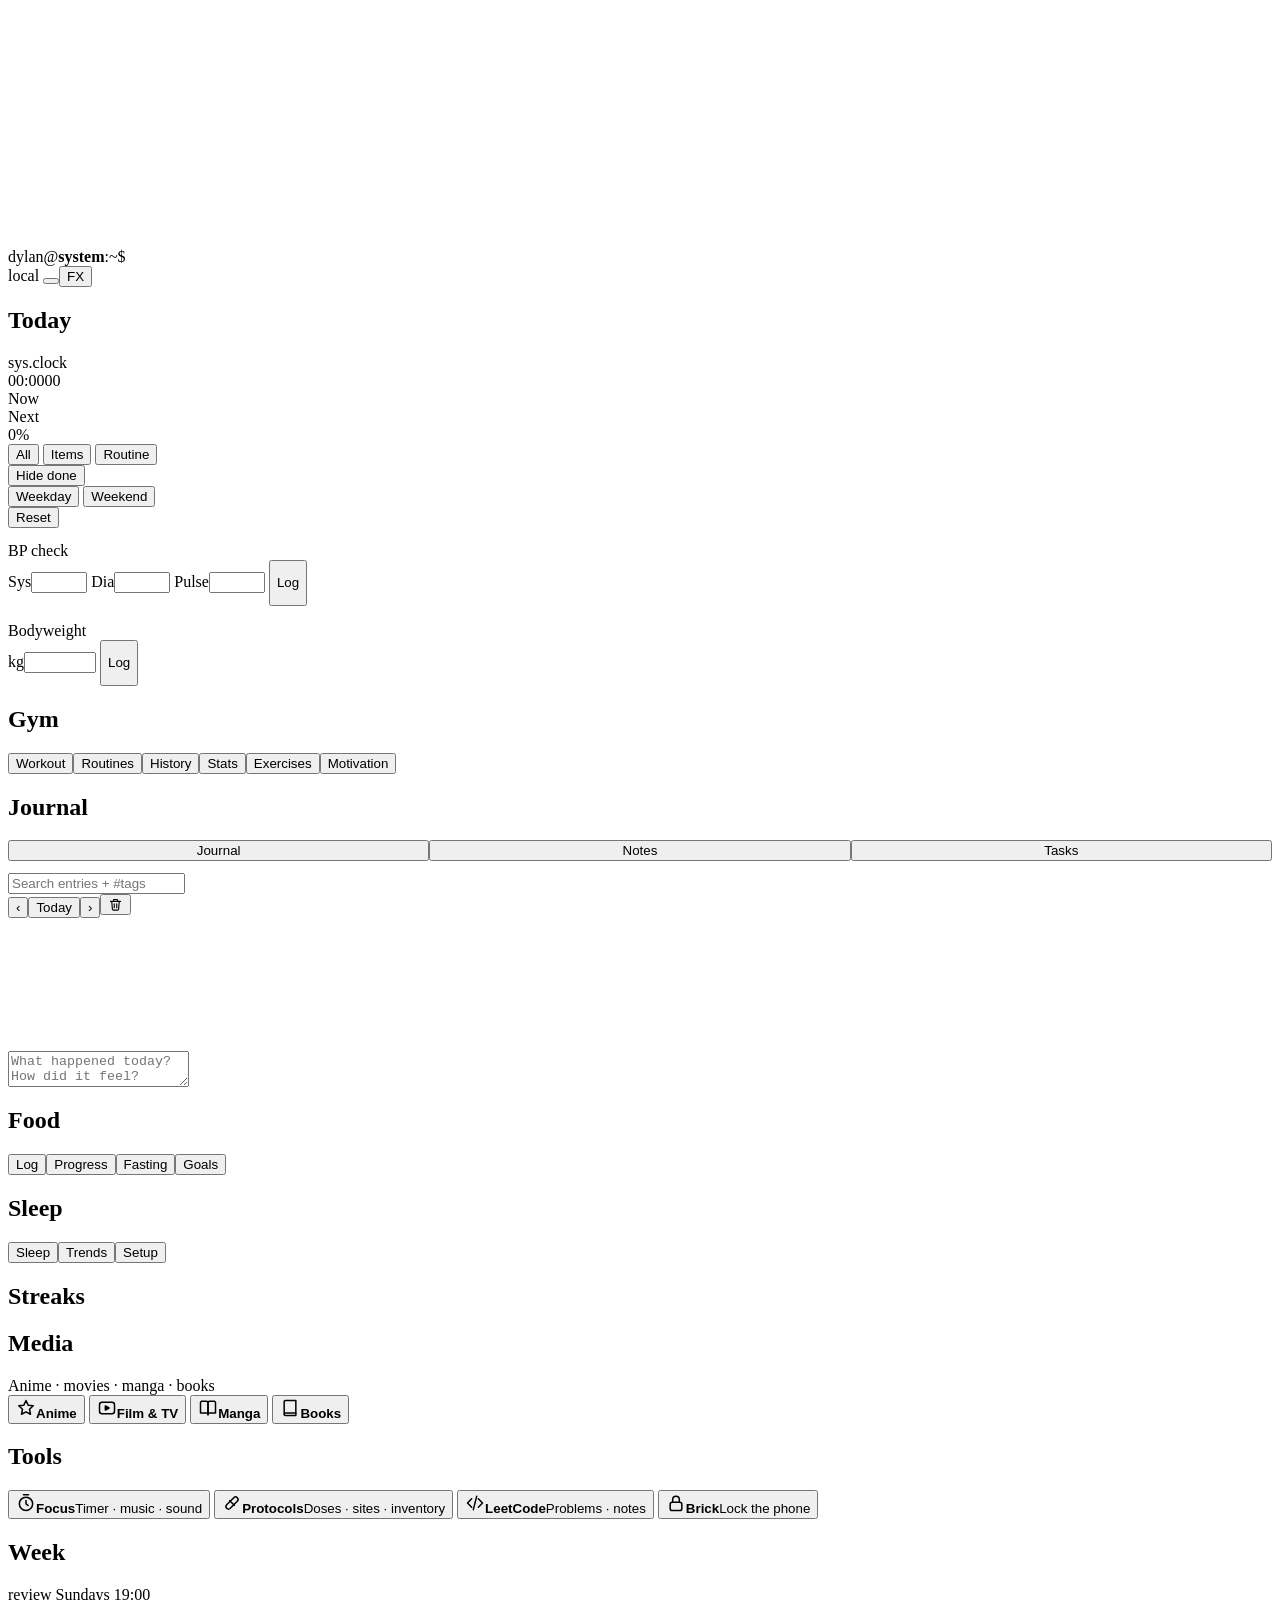
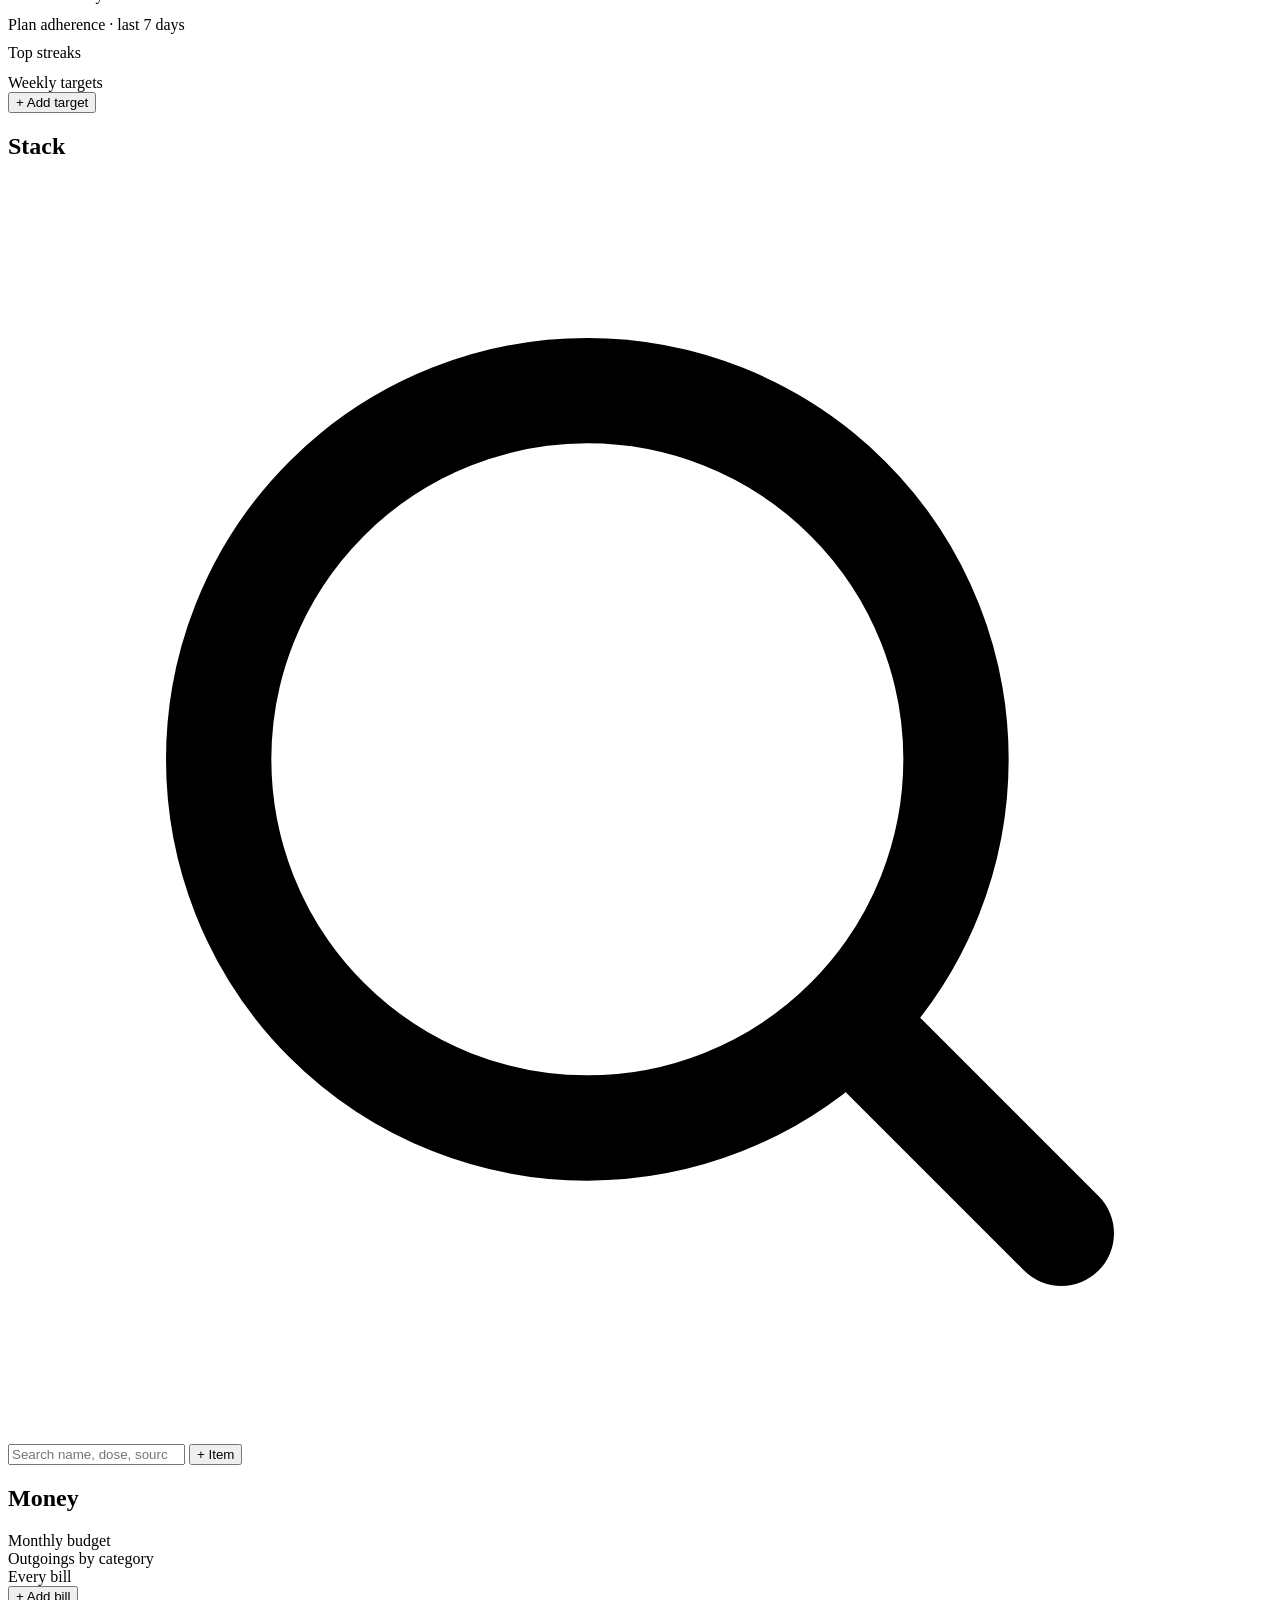
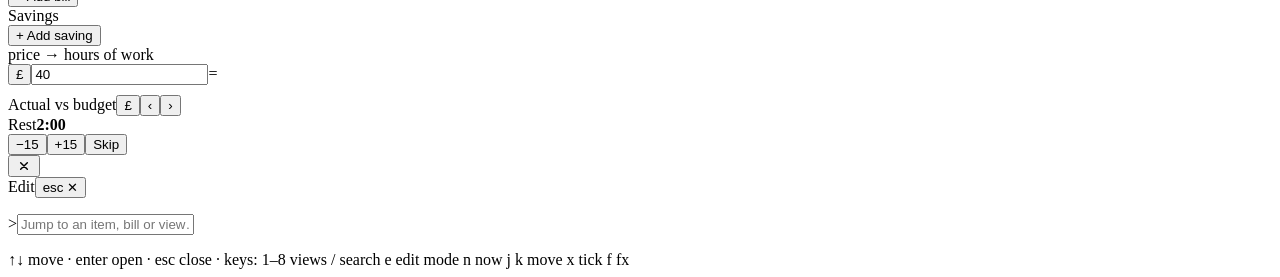
==== source/src/body.html @ d3a8b082 "media seasons" ====
<body class="fx">
<canvas id="noise" width="160" height="90" aria-hidden="true"></canvas>
<div class="scanfx" aria-hidden="true"></div>
<div class="vign" aria-hidden="true"></div>
<canvas id="parts" aria-hidden="true"></canvas>
<div class="cur-x" id="curx" aria-hidden="true"></div>
<div class="cur-xy" id="curxy" aria-hidden="true"></div>

<header class="bar">
  <span class="prompt" id="promptBtn" role="button" tabindex="0" title="search" style="cursor:pointer">dylan@<b>system</b>:~$<span class="caret"></span></span>
  <nav class="tabs" aria-label="Views" id="tabs"></nav>
  <div class="meta">
    <button class="pendbtn" id="pendBtn" type="button" hidden></button>
    <span class="sync" id="sync" title="Where your data is saved"><i></i><span id="syncTxt">local</span></span>
    <button class="iconbtn" id="notifyBtn" type="button" title="Notifications" aria-label="Notifications"><svg viewBox="0 0 24 24" fill="none" stroke="currentColor" stroke-width="2" stroke-linecap="round" stroke-linejoin="round" aria-hidden="true"><path d="M10.27 21a1.94 1.94 0 0 0 3.46 0M3.26 15.33A1 1 0 0 0 4 17h16a1 1 0 0 0 .74-1.67C19.41 13.96 18 12.5 18 8A6 6 0 0 0 6 8c0 4.5-1.41 5.96-2.74 7.33"/></svg></button><button class="iconbtn" id="fxBtn" type="button" aria-pressed="true" title="Effects on or off (f)">FX</button>
  </div>
</header>

<main id="main">
  <div class="nodata panel" id="nodata" hidden><div class="pb">No sheet data yet. Once the laptop sync agent runs, your plan, stack and money fill in here automatically.</div></div>
  <!-- TODAY -->
  <section class="view" id="v-today" aria-label="Today">
    <div class="banner"><div class="art"></div><div class="bover"><span class="eyebrow"></span><h2 class="glitch" data-text="Today">Today</h2><span class="sub" id="todaySub"></span></div></div>
    <div class="hud">
      <div class="panel clockp">
        <div class="ph"><span class="tag">sys.clock</span><span id="planName"></span></div>
        <div class="pb">
          <div class="clock num"><span class="glitch" id="clock" data-text="00:00">00:00</span><span class="sec" id="secs">00</span></div>
          <div class="dateline" id="dateline"></div>
        </div>
      </div>
      <div class="nn">
        <div class="panel"><div class="ph"><span class="tag">Now</span><span id="nowBlk"></span></div>
          <div class="pb"><span class="big" id="nowItem"></span><span class="small" id="nowSub"></span></div></div>
        <div class="panel"><div class="ph"><span class="tag">Next</span><span id="nextAt"></span></div>
          <div class="pb"><div style="display:flex;justify-content:space-between;gap:12px;align-items:flex-end"><span class="big" id="nextItem"></span><span class="eta num" id="eta"></span></div>
          <div class="meter scan"><span id="etaBar"></span></div></div></div>
      </div>
    </div>
    <div class="panel prog"><div class="pb">
      <span class="pct num" id="pct">0%</span>
      <span class="asc num" id="asc"></span>
      <span class="target-mark num" id="pctTxt"></span>
    </div></div>
    <div id="todayTasks"></div>
    <div id="todayCal"></div>
    <div class="strip" id="strip" role="group" aria-label="Blocks of the day"></div>
    <div class="tools">
      <div class="seg" role="group" aria-label="Show" id="filtSeg">
        <button type="button" data-f="all" aria-pressed="true">All</button>
        <button type="button" data-f="cmp" aria-pressed="false" data-lx="items">Items</button>
        <button type="button" data-f="rtn" aria-pressed="false">Routine</button>
      </div>
      <button class="iconbtn" type="button" id="hideDone" aria-pressed="false">Hide done</button>
      
      <span class="sp"></span>
      <div class="seg" role="group" aria-label="Plan">
        <button type="button" id="pWd" aria-pressed="false">Weekday</button>
        <button type="button" id="pWe" aria-pressed="false">Weekend</button>
      </div>
      <button class="iconbtn" type="button" id="resetDay" title="Untick everything for this day">Reset</button>
    </div>
    <div id="blocks"></div>
    <div id="todayExtra"></div>
    <div class="two" id="bodyCheck" style="margin-top:14px">
      <div class="panel"><div class="ph"><span class="tag">BP check</span></div><div class="pb">
        <form class="bpgrid" id="bpForm">
          <label>Sys<input class="inp num" id="bpS" type="number" inputmode="numeric" min="60" max="250" required></label>
          <label>Dia<input class="inp num" id="bpD" type="number" inputmode="numeric" min="30" max="160" required></label>
          <label>Pulse<input class="inp num" id="bpP" type="number" inputmode="numeric" min="30" max="220"></label>
          <button class="btn p" type="submit" style="height:46px">Log</button>
        </form>
        <div class="stat" id="bpStat" style="margin-top:14px"></div>
        <div id="bpChart"></div>
        <div class="rlist" id="bpList"></div>
      </div></div>
      <div class="panel"><div class="ph"><span class="tag">Bodyweight</span></div><div class="pb">
        <form class="bpgrid" id="wtForm" style="grid-template-columns:1fr auto">
          <label>kg<input class="inp num" id="wtIn" type="number" inputmode="decimal" step="0.1" min="30" max="250" required></label>
          <button class="btn p" type="submit" style="height:46px">Log</button>
        </form>
        <div class="stat" id="wtStat" style="margin-top:14px"></div>
        <div id="wtChart"></div>
        <div class="rlist" id="wtList"></div>
      </div></div>
    </div>
  </section>

  <!-- GYM -->
  <section class="view" id="v-gym" aria-label="Gym">
    <div class="banner"><div class="art"></div><div class="bover"><span class="eyebrow"></span><h2 class="glitch" data-text="Gym">Gym</h2><span class="sub" id="gymSub"></span></div></div>
    <div class="seg gseg" role="group" aria-label="Gym" id="gymSeg"><button type="button" data-g="workout">Workout</button><button type="button" data-g="routines">Routines</button><button type="button" data-g="history">History</button><button type="button" data-g="stats">Stats</button><button type="button" data-g="exercises">Exercises</button><button type="button" data-g="motivation">Motivation</button></div>
    <div id="g-workout"></div><div id="g-routines" hidden></div><div id="g-history" hidden></div><div id="g-stats" hidden></div><div id="g-exercises" hidden></div><div id="g-motivation" hidden></div>
  </section>

  <!-- JOURNAL -->
  <section class="view" id="v-journal" aria-label="Journal">
    <div class="banner"><div class="art"></div><div class="bover"><span class="eyebrow"></span><h2 class="glitch" data-text="Journal">Journal</h2><span class="sub" id="jStreak"></span></div></div>
    <div class="seg" id="jTabs" style="margin:0 0 12px;display:flex"><button type="button" data-jt="journal" style="flex:1">Journal</button><button type="button" data-jt="notes" style="flex:1">Notes</button><button type="button" data-jt="tasks" style="flex:1">Tasks</button></div>
    <div id="jPaneJ">
    <div class="jgrid">
      <div class="jside"><input class="inp" id="jQ" type="search" placeholder="Search entries + #tags" autocomplete="off"><div class="jlist" id="jList"></div></div>
      <div class="jeditor panel" id="jEditor">
        <div class="ph"><span class="navgrp"><button class="iconbtn chev" type="button" id="jPrev" aria-label="Previous day">‹</button><button class="iconbtn" type="button" id="jToday">Today</button><button class="iconbtn chev" type="button" id="jNext" aria-label="Next day">›</button></span><span class="row" style="gap:10px;align-items:center"><span id="jSaved" class="dim"></span><button class="iconbtn jdel" type="button" id="jDel" aria-label="Delete entry"><svg viewBox="0 0 24 24" width="15" height="15" fill="none" stroke="currentColor" stroke-width="1.8" stroke-linecap="round" stroke-linejoin="round"><path d="M4 7h16M10 11v6M14 11v6M6 7l1 12a2 2 0 0 0 2 2h6a2 2 0 0 0 2-2l1-12M9 7V4h6v3"/></svg></button></span></div>
        <div class="pb">
          <h3 class="jdate" id="jDate"></h3>
          <div class="jmood" id="jMood" role="group" aria-label="Mood"></div>
          <div class="jtagrow" id="jTags"></div>
          <div class="row" style="justify-content:space-between;margin:12px 0 8px"><div class="jpr" id="jPrompts"></div></div>
          <div class="jtools" id="jTools"></div>
          <div class="inkhost jpage" id="jPage"><textarea class="jtext" id="jText" placeholder="What happened today? How did it feel?" spellcheck="true"></textarea><canvas class="inkcv" id="jCanvas"></canvas></div>
          <div class="dim" style="font-size:11px;text-align:right" id="jWords"></div>
        </div>
      </div>
    </div>
    </div>
    <div id="jPaneN" hidden></div>
    <div id="jPaneT" hidden></div>
  </section>
    <section class="view" id="v-alter" aria-label="Alter egos"></section>


  <!-- MEDIA -->
  <section class="view" id="v-food" aria-label="Food">
    <div class="banner"><div class="art"></div><div class="bover"><span class="eyebrow"></span><h2 class="glitch" data-text="Food">Food</h2><span class="sub" id="foodSub"></span></div></div>
    <div class="seg" id="foodSeg" style="margin:0 0 12px"><button type="button" data-fv="log">Log</button><button type="button" data-fv="progress">Progress</button><button type="button" data-fv="fast">Fasting</button><button type="button" data-fv="goals">Goals</button></div>
    <div id="foodBody"></div>
  </section>
  <section class="view" id="v-sleep" aria-label="Sleep">
    <div class="banner"><div class="art"></div><div class="bover"><span class="eyebrow"></span><h2 class="glitch" data-text="Sleep">Sleep</h2><span class="sub" id="sleepSub"></span></div></div>
    <div class="seg" id="sleepSeg"><button type="button" data-sv="sleep">Sleep</button><button type="button" data-sv="stats">Trends</button><button type="button" data-sv="setup">Setup</button></div>
    <div id="sleepBody"></div>
  </section>
  <section class="view" id="v-streaks" aria-label="Streaks">
    <div class="banner"><div class="art"></div><div class="bover"><span class="eyebrow"></span><h2 class="glitch" data-text="Streaks">Streaks</h2><span class="sub" id="habSub"></span></div></div>
    <div id="habBody"></div>
  </section>
  <section class="view" id="v-media" aria-label="Media">
    <div class="banner"><div class="art"></div><div class="bover"><span class="eyebrow"></span><h2 class="glitch" data-text="Media">Media</h2><span class="sub">Anime · movies · manga · books</span></div></div>
    <div class="toolcards four" id="mediaCards">
      <button type="button" data-mk="anime"><i><svg viewBox="0 0 24 24" width="20" height="20" fill="none" stroke="currentColor" stroke-width="1.8" stroke-linecap="round" stroke-linejoin="round"><path d="M12 3l2.6 5.6 6.1.7-4.5 4.2 1.2 6L12 16.6 6.6 19.5l1.2-6L3.3 9.3l6.1-.7z"/></svg></i><b>Anime</b><span></span></button>
      <button type="button" data-mk="movies"><i><svg viewBox="0 0 24 24" width="20" height="20" fill="none" stroke="currentColor" stroke-width="1.8" stroke-linecap="round" stroke-linejoin="round"><rect x="3" y="5" width="18" height="14" rx="3"/><path d="M10 9.5v5l4.5-2.5z" fill="currentColor"/></svg></i><b>Film &amp; TV</b><span></span></button>
      <button type="button" data-mk="manga"><i><svg viewBox="0 0 24 24" width="20" height="20" fill="none" stroke="currentColor" stroke-width="1.8" stroke-linecap="round" stroke-linejoin="round"><path d="M3 5.5A1.5 1.5 0 0 1 4.5 4H10a2 2 0 0 1 2 2v14a2 2 0 0 0-2-2H3z"/><path d="M21 5.5A1.5 1.5 0 0 0 19.5 4H14a2 2 0 0 0-2 2v14a2 2 0 0 1 2-2h7z"/></svg></i><b>Manga</b><span></span></button>
      <button type="button" data-mk="books"><i><svg viewBox="0 0 24 24" width="20" height="20" fill="none" stroke="currentColor" stroke-width="1.8" stroke-linecap="round" stroke-linejoin="round"><path d="M5 4.5A1.5 1.5 0 0 1 6.5 3H19v15H6.5A1.5 1.5 0 0 0 5 19.5z"/><path d="M5 19.5A1.5 1.5 0 0 0 6.5 21H19v-3"/></svg></i><b>Books</b><span></span></button>
    </div>
    <div id="v-media-body"></div>
  </section>

  <!-- TOOLS -->
  <section class="view" id="v-tools" aria-label="Tools">
    <div class="banner"><div class="art"></div><div class="bover"><span class="eyebrow"></span><h2 class="glitch" data-text="Tools">Tools</h2><span class="sub" id="toolsSub"></span></div></div>
    <div class="toolcards four" id="toolSeg">
      <button type="button" data-t="focus"><i><svg viewBox="0 0 24 24" width="20" height="20" fill="none" stroke="currentColor" stroke-width="1.8" stroke-linecap="round" stroke-linejoin="round"><circle cx="12" cy="13" r="8"/><path d="M12 9v4l2.5 2M9 2h6"/></svg></i><b>Focus</b><span id="tcFocus">Timer · music · sound</span></button>
      <button type="button" data-t="protocols"><i><svg viewBox="0 0 24 24" width="20" height="20" fill="none" stroke="currentColor" stroke-width="1.8" stroke-linecap="round" stroke-linejoin="round"><rect x="3" y="9" width="18" height="6" rx="3" transform="rotate(-45 12 12)"/><path d="M9.2 9.2l5.6 5.6"/></svg></i><b>Protocols</b><span id="tcProto">Doses · sites · inventory</span></button>
      <button type="button" data-t="leetcode"><i><svg viewBox="0 0 24 24" width="20" height="20" fill="none" stroke="currentColor" stroke-width="1.8" stroke-linecap="round" stroke-linejoin="round"><path d="M8 7l-5 5 5 5M16 7l5 5-5 5M14 4l-4 16"/></svg></i><b>LeetCode</b><span id="tcLeet">Problems · notes</span></button>
      <button type="button" data-t="brick"><i><svg viewBox="0 0 24 24" width="20" height="20" fill="none" stroke="currentColor" stroke-width="1.8" stroke-linecap="round" stroke-linejoin="round"><rect x="5" y="11" width="14" height="10" rx="2.5"/><path d="M8 11V8a4 4 0 0 1 8 0v3"/></svg></i><b>Brick</b><span id="tcBrick">Lock the phone</span></button>
    </div>
    <div id="t-focus"></div>
    <div id="t-protocols" hidden></div>
    <div id="t-leetcode" hidden></div>
    <div id="t-brick" hidden></div>
  </section>

  <!-- WEEK -->
  <section class="view" id="v-week" aria-label="Week">
    <div class="banner"><div class="art"></div><div class="bover"><span class="eyebrow"></span><h2 class="glitch" data-text="Week">Week</h2><span class="sub" id="weekSub">review Sundays 19:00</span></div></div>
    <div class="gcal" id="gcal"></div>
    <div class="two" style="margin-top:12px">
      <div class="panel"><div class="ph"><span class="tag">Plan adherence · last 7 days</span></div><div class="pb"><div class="days" id="days"></div><div class="dim" id="daysNote" style="font-size:12px;margin-top:10px"></div></div></div>
      <div class="panel"><div class="ph"><span class="tag">Top streaks</span></div><div class="pb"><div class="streaks" id="streaks"></div></div></div>
    </div>
    <div class="panel" style="margin-top:12px"><div class="ph"><span class="tag">Weekly targets</span></div><div class="pb"><div id="targets"></div><button class="addrow" type="button" id="addTarget">+ Add target</button></div></div>
    <div id="wkReview" style="margin-top:12px"></div>
  </section>

  <!-- STACK -->
  <section class="view" id="v-stack" aria-label="Stack">
    <div class="banner"><div class="art"></div><div class="bover"><span class="eyebrow"></span><h2 class="glitch" data-text="Stack">Stack</h2><span class="sub" id="stackSub"></span></div></div>
    <div class="kv" id="stackKv"></div>
    <div id="stackWarn"></div>
    <div class="searchrow">
      <label class="grep"><svg class="gico" viewBox="0 0 24 24" fill="none" stroke="currentColor" stroke-width="2" stroke-linecap="round" aria-hidden="true"><circle cx="11" cy="11" r="7"/><path d="m20 20-3.5-3.5"/></svg><input id="q" type="search" placeholder="Search name, dose, source, note…" autocomplete="off"></label>
      <button class="btn p" type="button" id="addCmp" data-lx="additem">+ Item</button>
    </div>
    <div class="chips" id="stChips"></div>
    <div class="chips" id="catChips"></div>
    <div class="tbl" id="stackTbl"></div>
  </section>

  <!-- MONEY -->
  <section class="view" id="v-money" aria-label="Money">
    <div class="banner"><div class="art"></div><div class="bover"><span class="eyebrow"></span><h2 class="glitch" data-text="Money">Money</h2><span class="sub">Monthly budget</span></div></div>
    <div class="kv" id="moneyKv"></div>
    <div class="money-grid">
      <div class="grid">
        <div class="panel"><div class="ph"><span class="tag">Outgoings by category</span></div><div class="pb" id="cats"></div></div>
        <div class="panel"><div class="ph"><span class="tag" id="billsTitle">Every bill</span><span id="billsTot"></span></div><div class="pb"><div id="bills"></div><button class="addrow" type="button" id="addBill">+ Add bill</button></div></div>
      </div>
      <div class="grid" style="align-content:start">
        <div class="panel"><div class="ph"><span class="tag">Savings</span><span id="saveTot"></span></div><div class="pb"><div id="saves"></div><button class="addrow" type="button" id="addSave">+ Add saving</button></div></div>
        <div class="panel"><div class="ph"><span class="tag">price → hours of work</span><span id="rateLbl"></span></div><div class="pb">
          <div class="calc"><button type="button" class="curb" id="calcCur" aria-label="switch £ / $">£</button><input id="calcIn" type="number" inputmode="decimal" min="0" step="0.01" value="40" aria-label="Price in pounds"><span class="dim">=</span><span class="res num" id="calcOut"></span></div>
          <p class="dim" style="margin:10px 0 0;font-size:12px" id="calcNote"></p></div></div>
        <div class="panel"><div class="ph"><span class="tag">Actual vs budget</span><span class="row" style="gap:6px"><button type="button" class="curb" id="avCur" aria-label="enter amounts in £ or $">£</button><span class="navgrp"><button class="iconbtn chev" type="button" id="avPrev" aria-label="Previous month">‹</button><b id="avMon" style="min-width:86px;text-align:center"></b><button class="iconbtn chev" type="button" id="avNext" aria-label="Next month">›</button></span></span></div><div class="pb" id="avBody"></div></div>
      </div>
    </div>
  </section>
</main>



<nav class="bnav" id="bnav" aria-label="Sections"></nav>
<div class="sleepnight" id="sleepNight" hidden></div>
<div class="restdock" id="restDock" aria-live="polite"><span class="tag">Rest</span><b class="num" id="restT">2:00</b><div class="meter"><span id="restBar"></span></div><button class="iconbtn" type="button" data-rd="-15">−15</button><button class="iconbtn" type="button" data-rd="15">+15</button><button class="iconbtn" type="button" data-rd="skip">Skip</button></div>
<div class="sheet" id="sheet" role="dialog" aria-modal="true" aria-hidden="true" aria-labelledby="sheetTitle"><div class="sgrab"></div><div class="sh"><span class="tag" id="sheetTitle"></span><button class="iconbtn" type="button" id="sheetX" aria-label="Close"><svg viewBox="0 0 24 24" width="16" height="16" fill="none" stroke="currentColor" stroke-width="2.2" stroke-linecap="round" aria-hidden="true"><path d="M7 7l10 10M17 7L7 17"/></svg></button></div><div class="sbody" id="sheetBody"></div></div>
<div class="login" id="login" hidden><div class="loginbg"></div><form class="loginbox" id="loginForm"><div id="loginBox"><div class="tag pink">dylan@stack:~$ login</div><h1 class="glitch" data-text="SYSTEM">SYSTEM</h1>
<label>Email<input class="inp" id="lEmail" type="email" autocomplete="username" required></label><label>Password<input class="inp" id="lPass" type="password" autocomplete="current-password" required></label>
<button class="btn p" type="submit">Sign in</button><p class="dim" id="loginMsg" aria-live="polite"></p></div></form></div>
<div class="edgefx" aria-hidden="true"><i class="ec tl"></i><i class="ec tr"></i></div>
<div class="flash" id="flash" aria-hidden="true"><span id="flashTxt"></span></div>
<div class="scrim" id="scrim"></div>
<aside class="drawer" id="drawer" aria-label="Details" aria-hidden="true"></aside>
<div class="modal" id="modal" role="dialog" aria-modal="true" aria-labelledby="mTitle"><div class="mb"><div class="mh"><span class="tag" id="mTitle">Edit</span><button class="iconbtn" type="button" id="mX">esc ✕</button></div><form id="mForm"></form></div></div>
<div class="pal" id="pal" role="dialog" aria-label="Search">
  <div class="box2">
    <div class="in"><span class="pink">&gt;</span><input id="palIn" type="text" placeholder="Jump to an item, bill or view…" autocomplete="off" aria-label="Search"></div>
    <ul id="palList"></ul>
    <div class="hint"><span class="kbd">↑↓</span> move · <span class="kbd">enter</span> open · <span class="kbd">esc</span> close · keys: <span class="kbd">1–8</span> views <span class="kbd">/</span> search <span class="kbd">e</span> edit mode <span class="kbd">n</span> now <span class="kbd">j k</span> move <span class="kbd">x</span> tick <span class="kbd">f</span> fx</div>
  </div>
</div>
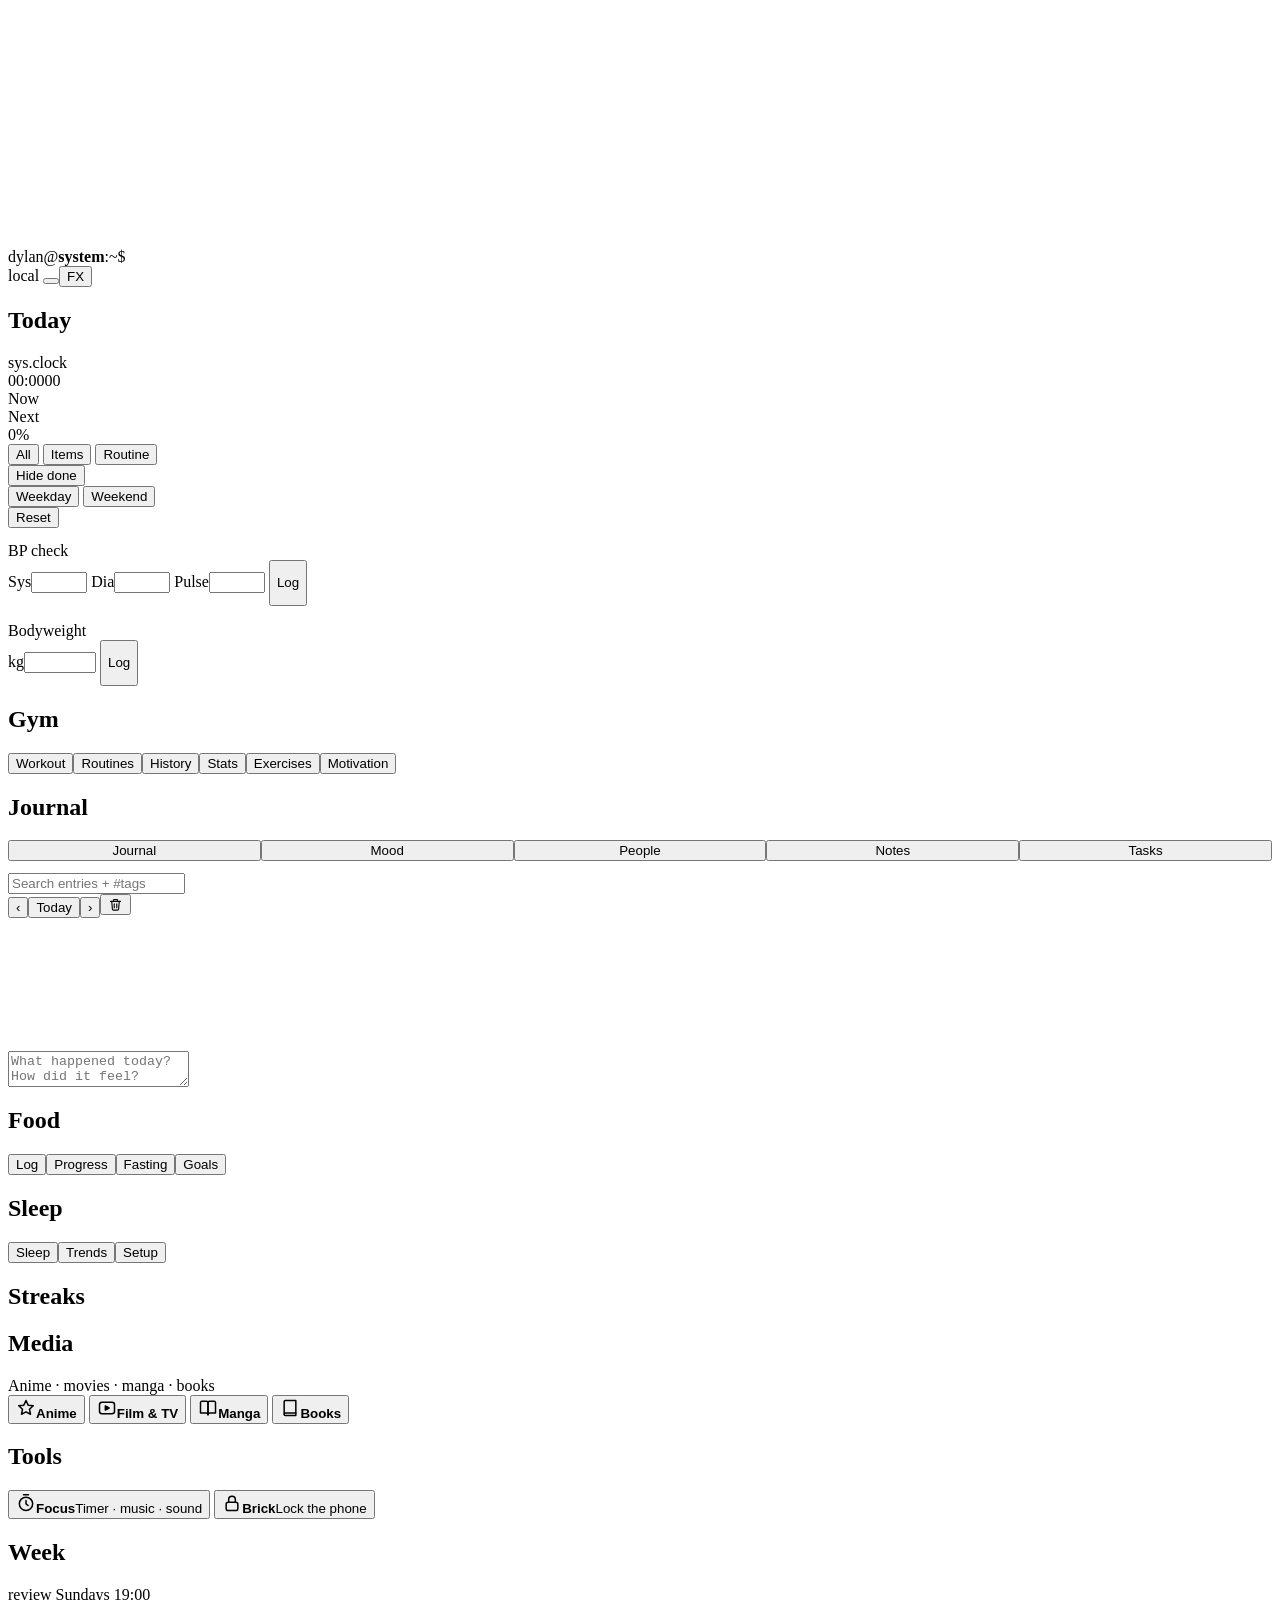
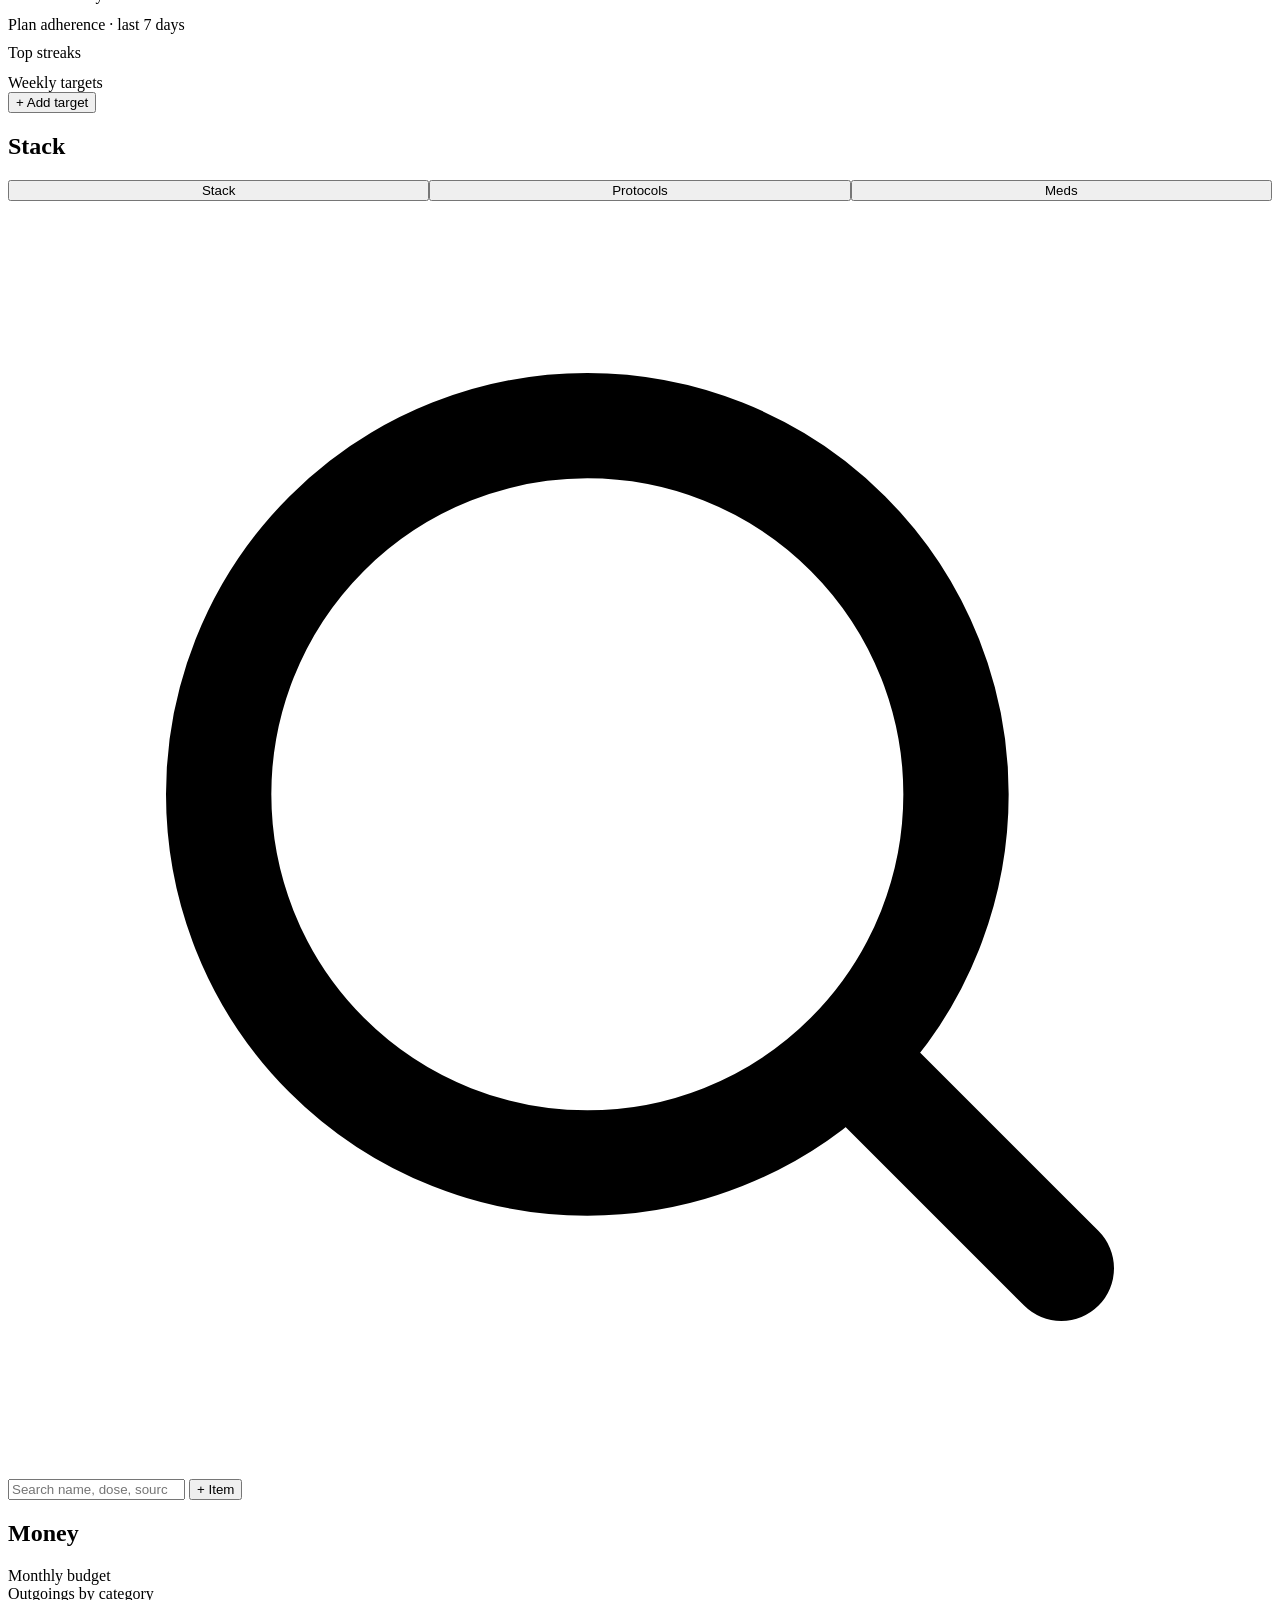
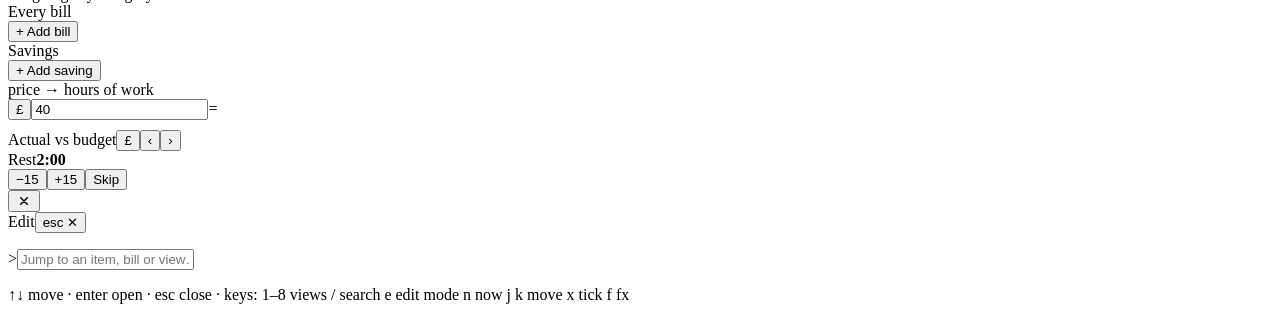
==== commit aec09d98: "update" ====
--- a/source/src/body.html
+++ b/source/src/body.html
@@ -42,6 +42,8 @@
       <span class="asc num" id="asc"></span>
       <span class="target-mark num" id="pctTxt"></span>
     </div></div>
+    <div id="todayMood"></div>
+    <div id="todayNudges"></div>
     <div id="todayTasks"></div>
     <div id="todayCal"></div>
     <div class="strip" id="strip" role="group" aria-label="Blocks of the day"></div>
@@ -96,7 +98,7 @@
   <!-- JOURNAL -->
   <section class="view" id="v-journal" aria-label="Journal">
     <div class="banner"><div class="art"></div><div class="bover"><span class="eyebrow"></span><h2 class="glitch" data-text="Journal">Journal</h2><span class="sub" id="jStreak"></span></div></div>
-    <div class="seg" id="jTabs" style="margin:0 0 12px;display:flex"><button type="button" data-jt="journal" style="flex:1">Journal</button><button type="button" data-jt="notes" style="flex:1">Notes</button><button type="button" data-jt="tasks" style="flex:1">Tasks</button></div>
+    <div class="seg nx-seg5" id="jTabs" style="margin:0 0 12px;display:flex"><button type="button" data-jt="journal" style="flex:1">Journal</button><button type="button" data-jt="mood" style="flex:1">Mood</button><button type="button" data-jt="people" style="flex:1">People</button><button type="button" data-jt="notes" style="flex:1">Notes</button><button type="button" data-jt="tasks" style="flex:1">Tasks</button></div>
     <div id="jPaneJ">
     <div class="jgrid">
       <div class="jside"><input class="inp" id="jQ" type="search" placeholder="Search entries + #tags" autocomplete="off"><div class="jlist" id="jList"></div></div>
@@ -114,6 +116,8 @@
       </div>
     </div>
     </div>
+    <div id="jPaneM" hidden></div>
+    <div id="jPaneP" hidden></div>
     <div id="jPaneN" hidden></div>
     <div id="jPaneT" hidden></div>
   </section>
@@ -149,15 +153,11 @@
   <!-- TOOLS -->
   <section class="view" id="v-tools" aria-label="Tools">
     <div class="banner"><div class="art"></div><div class="bover"><span class="eyebrow"></span><h2 class="glitch" data-text="Tools">Tools</h2><span class="sub" id="toolsSub"></span></div></div>
-    <div class="toolcards four" id="toolSeg">
+    <div class="toolcards two" id="toolSeg">
       <button type="button" data-t="focus"><i><svg viewBox="0 0 24 24" width="20" height="20" fill="none" stroke="currentColor" stroke-width="1.8" stroke-linecap="round" stroke-linejoin="round"><circle cx="12" cy="13" r="8"/><path d="M12 9v4l2.5 2M9 2h6"/></svg></i><b>Focus</b><span id="tcFocus">Timer · music · sound</span></button>
-      <button type="button" data-t="protocols"><i><svg viewBox="0 0 24 24" width="20" height="20" fill="none" stroke="currentColor" stroke-width="1.8" stroke-linecap="round" stroke-linejoin="round"><rect x="3" y="9" width="18" height="6" rx="3" transform="rotate(-45 12 12)"/><path d="M9.2 9.2l5.6 5.6"/></svg></i><b>Protocols</b><span id="tcProto">Doses · sites · inventory</span></button>
-      <button type="button" data-t="leetcode"><i><svg viewBox="0 0 24 24" width="20" height="20" fill="none" stroke="currentColor" stroke-width="1.8" stroke-linecap="round" stroke-linejoin="round"><path d="M8 7l-5 5 5 5M16 7l5 5-5 5M14 4l-4 16"/></svg></i><b>LeetCode</b><span id="tcLeet">Problems · notes</span></button>
       <button type="button" data-t="brick"><i><svg viewBox="0 0 24 24" width="20" height="20" fill="none" stroke="currentColor" stroke-width="1.8" stroke-linecap="round" stroke-linejoin="round"><rect x="5" y="11" width="14" height="10" rx="2.5"/><path d="M8 11V8a4 4 0 0 1 8 0v3"/></svg></i><b>Brick</b><span id="tcBrick">Lock the phone</span></button>
     </div>
     <div id="t-focus"></div>
-    <div id="t-protocols" hidden></div>
-    <div id="t-leetcode" hidden></div>
     <div id="t-brick" hidden></div>
   </section>
 
@@ -176,6 +176,8 @@
   <!-- STACK -->
   <section class="view" id="v-stack" aria-label="Stack">
     <div class="banner"><div class="art"></div><div class="bover"><span class="eyebrow"></span><h2 class="glitch" data-text="Stack">Stack</h2><span class="sub" id="stackSub"></span></div></div>
+    <div class="seg" id="stackSeg" style="margin:0 0 14px;display:flex"><button type="button" data-sv="stack" style="flex:1">Stack</button><button type="button" data-sv="protocols" style="flex:1">Protocols</button><button type="button" data-sv="meds" style="flex:1">Meds</button></div>
+    <div id="stackPaneS">
     <div class="kv" id="stackKv"></div>
     <div id="stackWarn"></div>
     <div class="searchrow">
@@ -185,6 +187,9 @@
     <div class="chips" id="stChips"></div>
     <div class="chips" id="catChips"></div>
     <div class="tbl" id="stackTbl"></div>
+    </div>
+    <div id="t-protocols" hidden></div>
+    <div id="stackPaneM" hidden></div>
   </section>
 
   <!-- MONEY -->
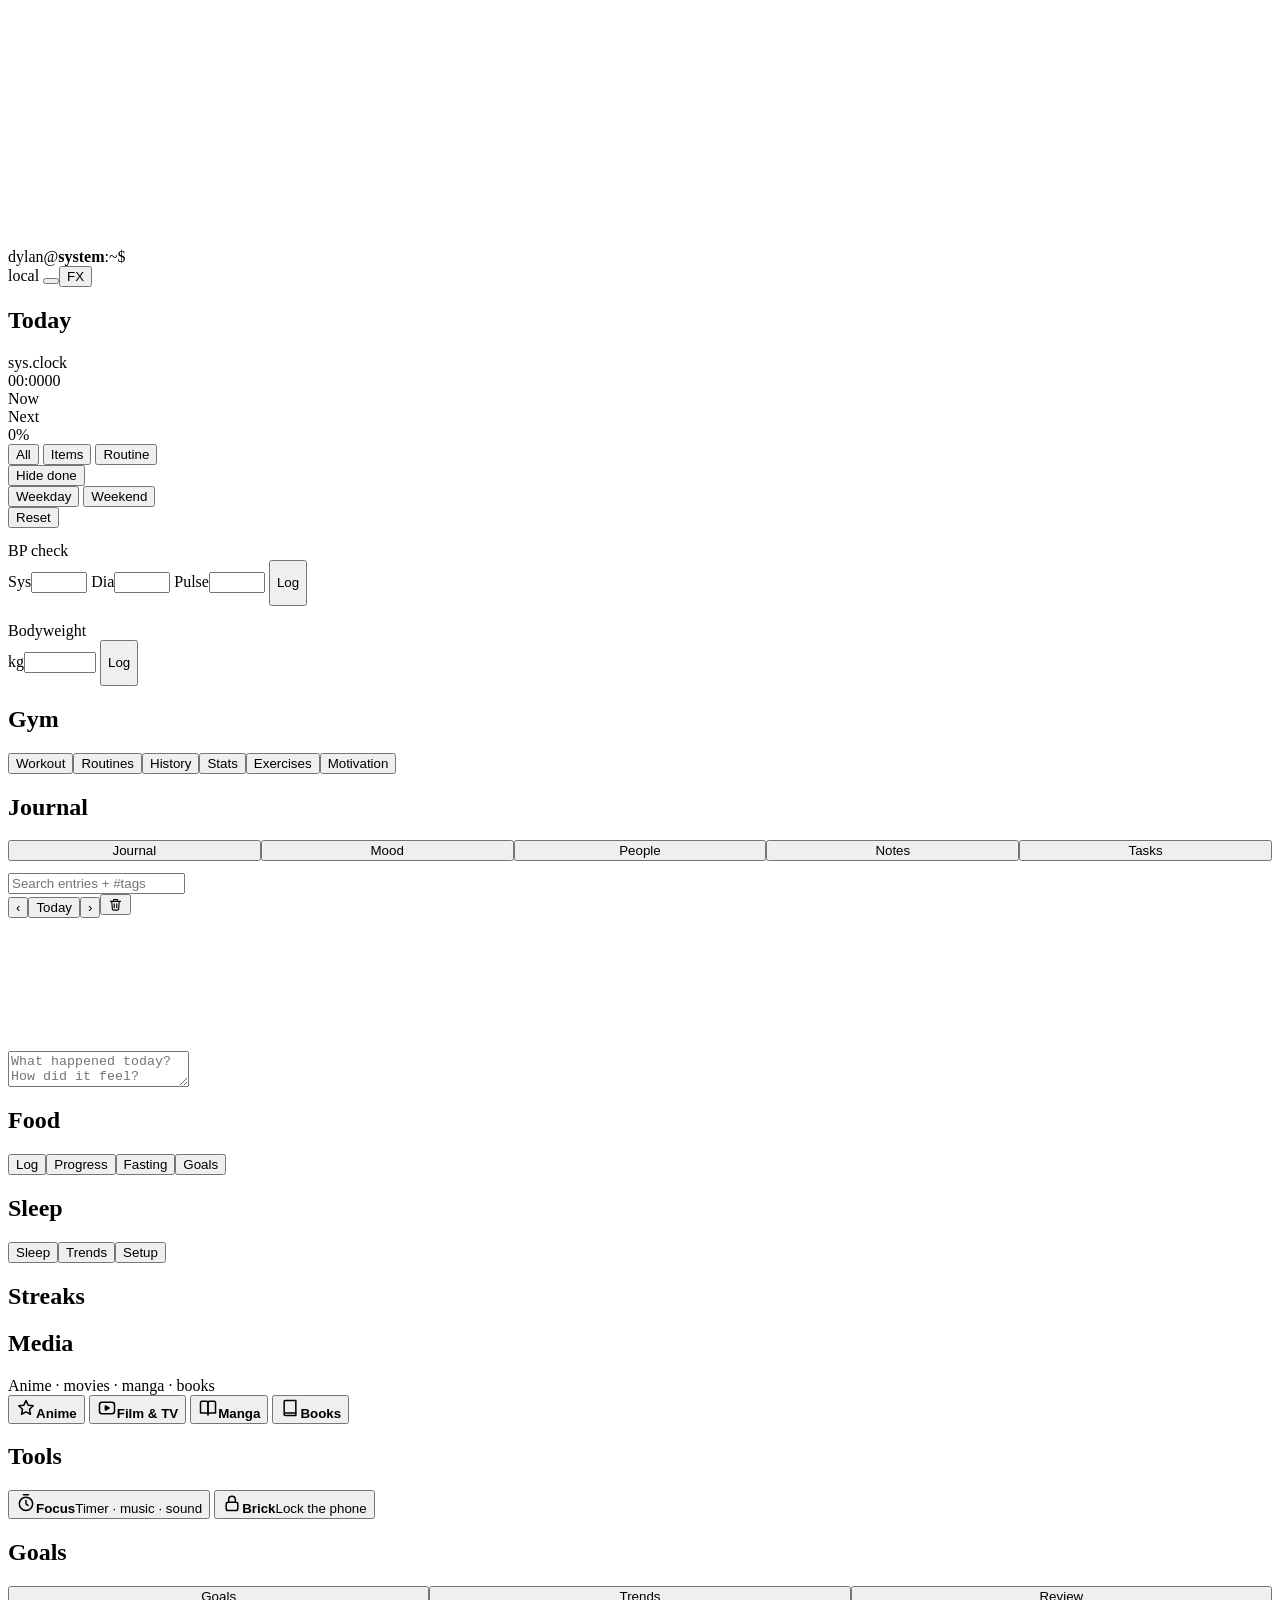
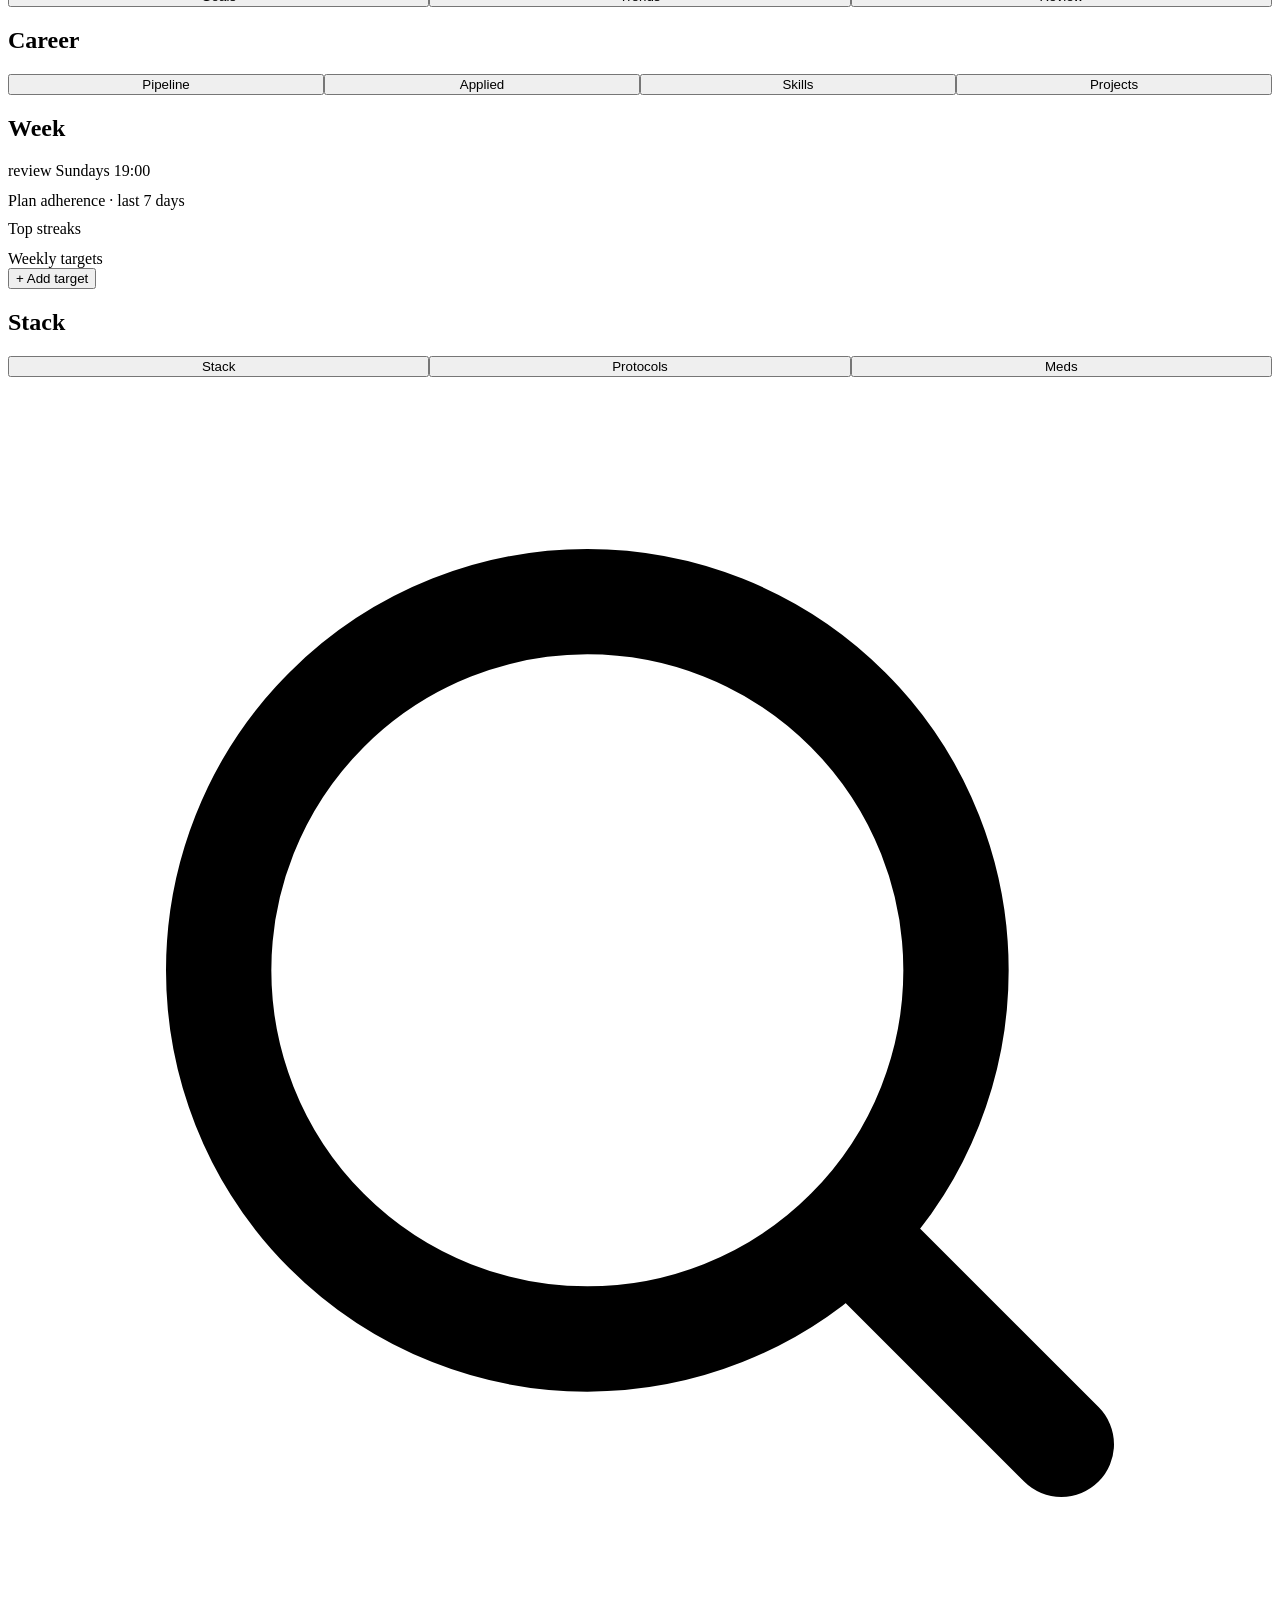
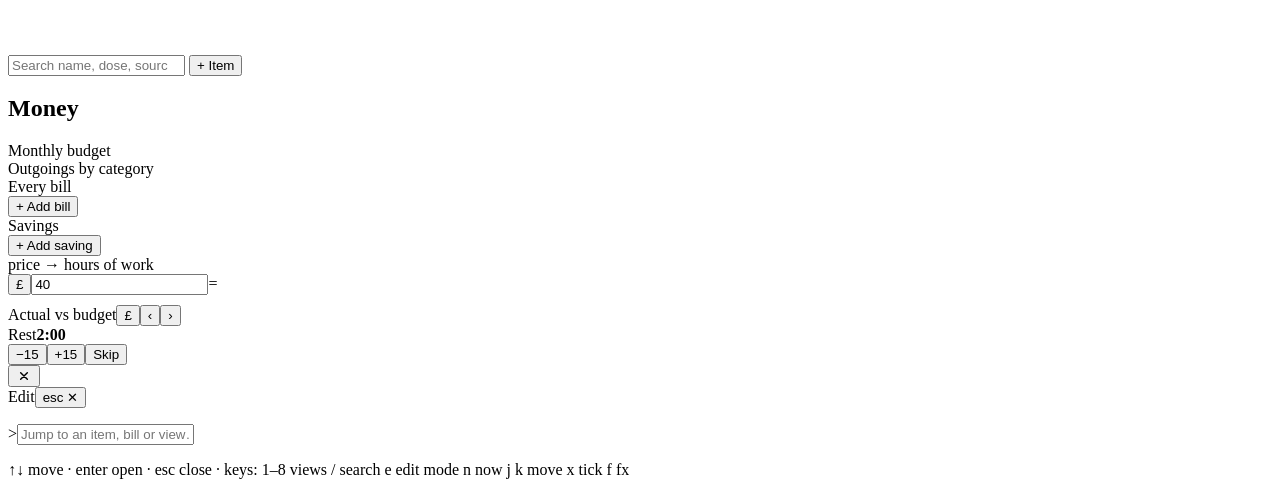
==== commit 79e679db: "update" ====
--- a/source/src/body.html
+++ b/source/src/body.html
@@ -161,6 +161,21 @@
     <div id="t-brick" hidden></div>
   </section>
 
+  <!-- GOALS -->
+  <section class="view" id="v-goals" aria-label="Goals">
+    <div class="banner"><div class="art"></div><div class="bover"><span class="eyebrow"></span><h2 class="glitch" data-text="Goals">Goals</h2><span class="sub" id="goalsSub"></span></div></div>
+    <div class="seg" id="goalSeg" style="margin:0 0 14px;display:flex"><button type="button" data-gv="goals" style="flex:1">Goals</button><button type="button" data-gv="trends" style="flex:1">Trends</button><button type="button" data-gv="review" style="flex:1">Review</button></div>
+    <div id="goalPane"></div>
+  </section>
+
+  <!-- CAREER -->
+  <section class="view" id="v-career" aria-label="Career">
+    <div class="banner"><div class="art"></div><div class="bover"><span class="eyebrow"></span><h2 class="glitch" data-text="Career">Career</h2><span class="sub" id="careerSub"></span></div></div>
+    <div class="seg nx-seg5" id="carSeg" style="margin:0 0 14px;display:flex"><button type="button" data-cv="pipeline" style="flex:1">Pipeline</button><button type="button" data-cv="applied" style="flex:1">Applied</button><button type="button" data-cv="skills" style="flex:1">Skills</button><button type="button" data-cv="projects" style="flex:1">Projects</button></div>
+    <div id="carPane"></div>
+    <div id="t-leetcode" hidden></div>
+  </section>
+
   <!-- WEEK -->
   <section class="view" id="v-week" aria-label="Week">
     <div class="banner"><div class="art"></div><div class="bover"><span class="eyebrow"></span><h2 class="glitch" data-text="Week">Week</h2><span class="sub" id="weekSub">review Sundays 19:00</span></div></div>
@@ -169,6 +184,7 @@
       <div class="panel"><div class="ph"><span class="tag">Plan adherence · last 7 days</span></div><div class="pb"><div class="days" id="days"></div><div class="dim" id="daysNote" style="font-size:12px;margin-top:10px"></div></div></div>
       <div class="panel"><div class="ph"><span class="tag">Top streaks</span></div><div class="pb"><div class="streaks" id="streaks"></div></div></div>
     </div>
+    <div id="weekChange" style="margin-top:12px"></div>
     <div class="panel" style="margin-top:12px"><div class="ph"><span class="tag">Weekly targets</span></div><div class="pb"><div id="targets"></div><button class="addrow" type="button" id="addTarget">+ Add target</button></div></div>
     <div id="wkReview" style="margin-top:12px"></div>
   </section>
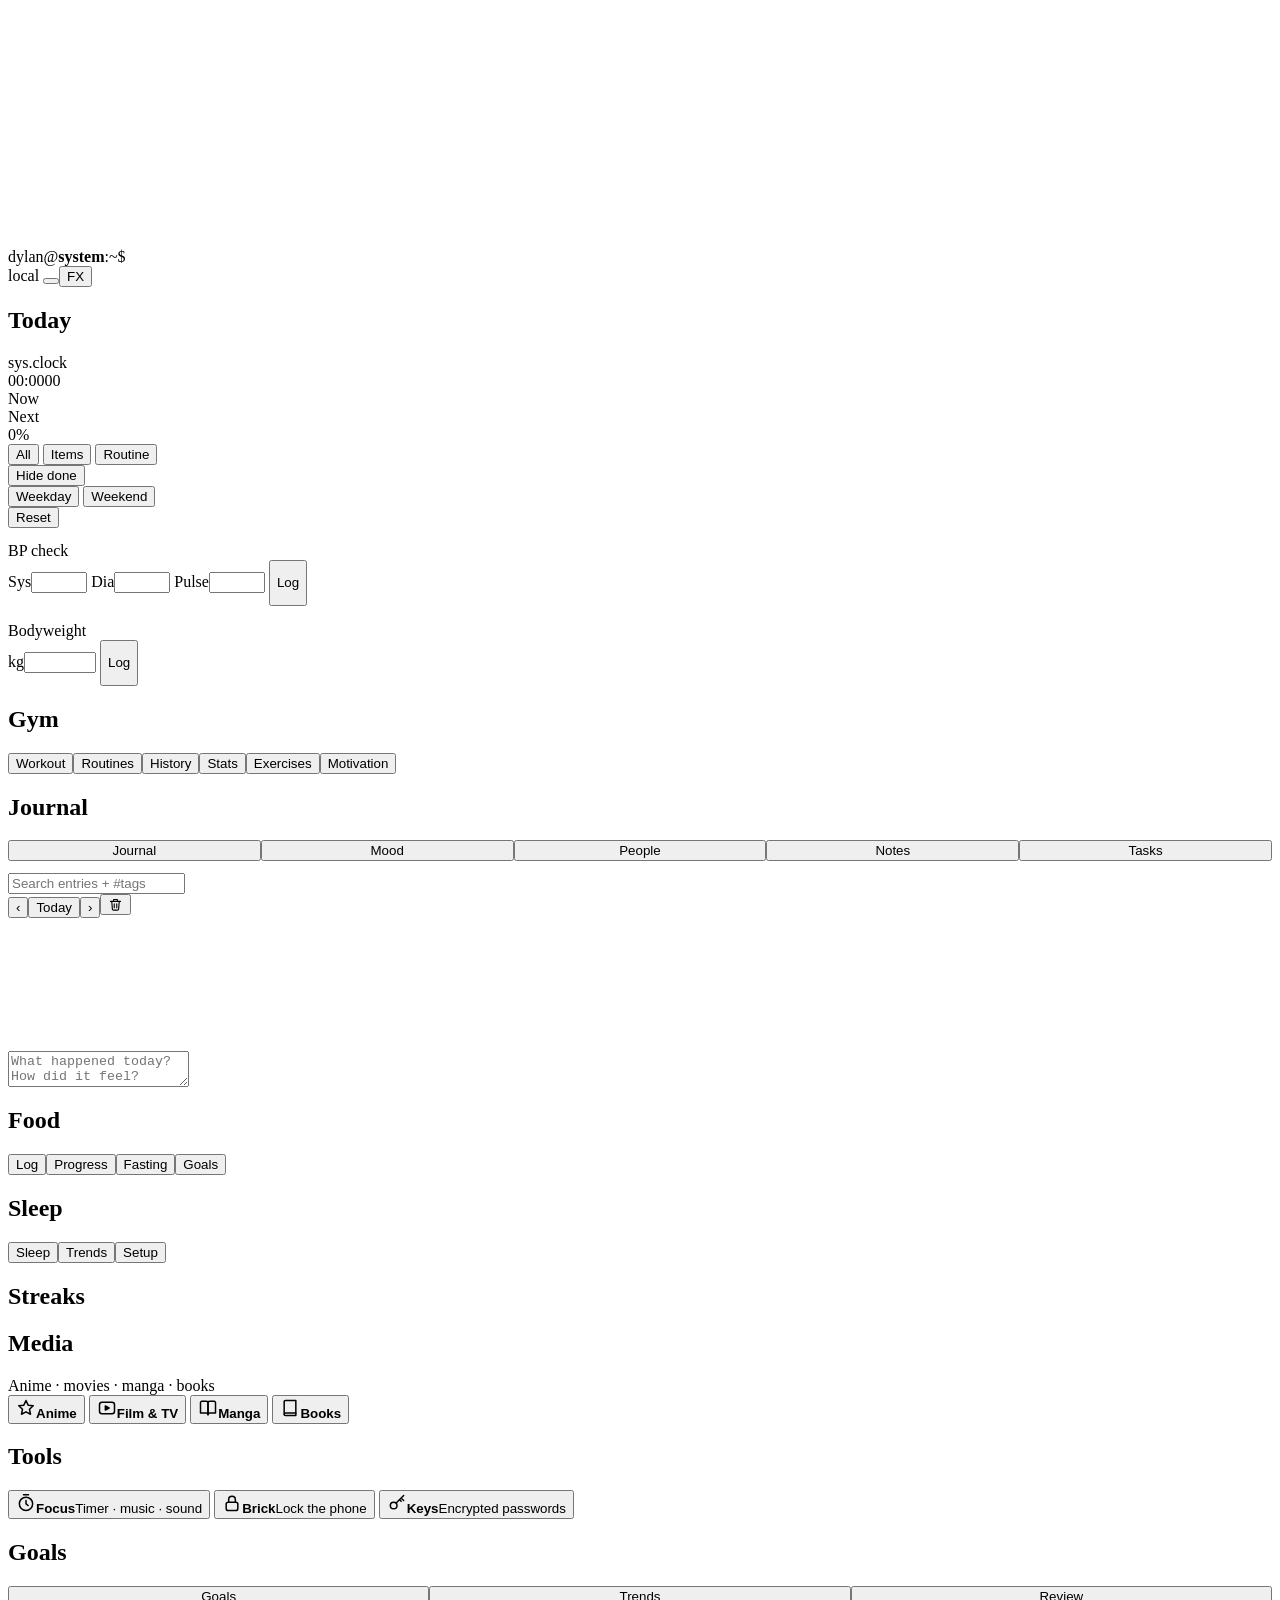
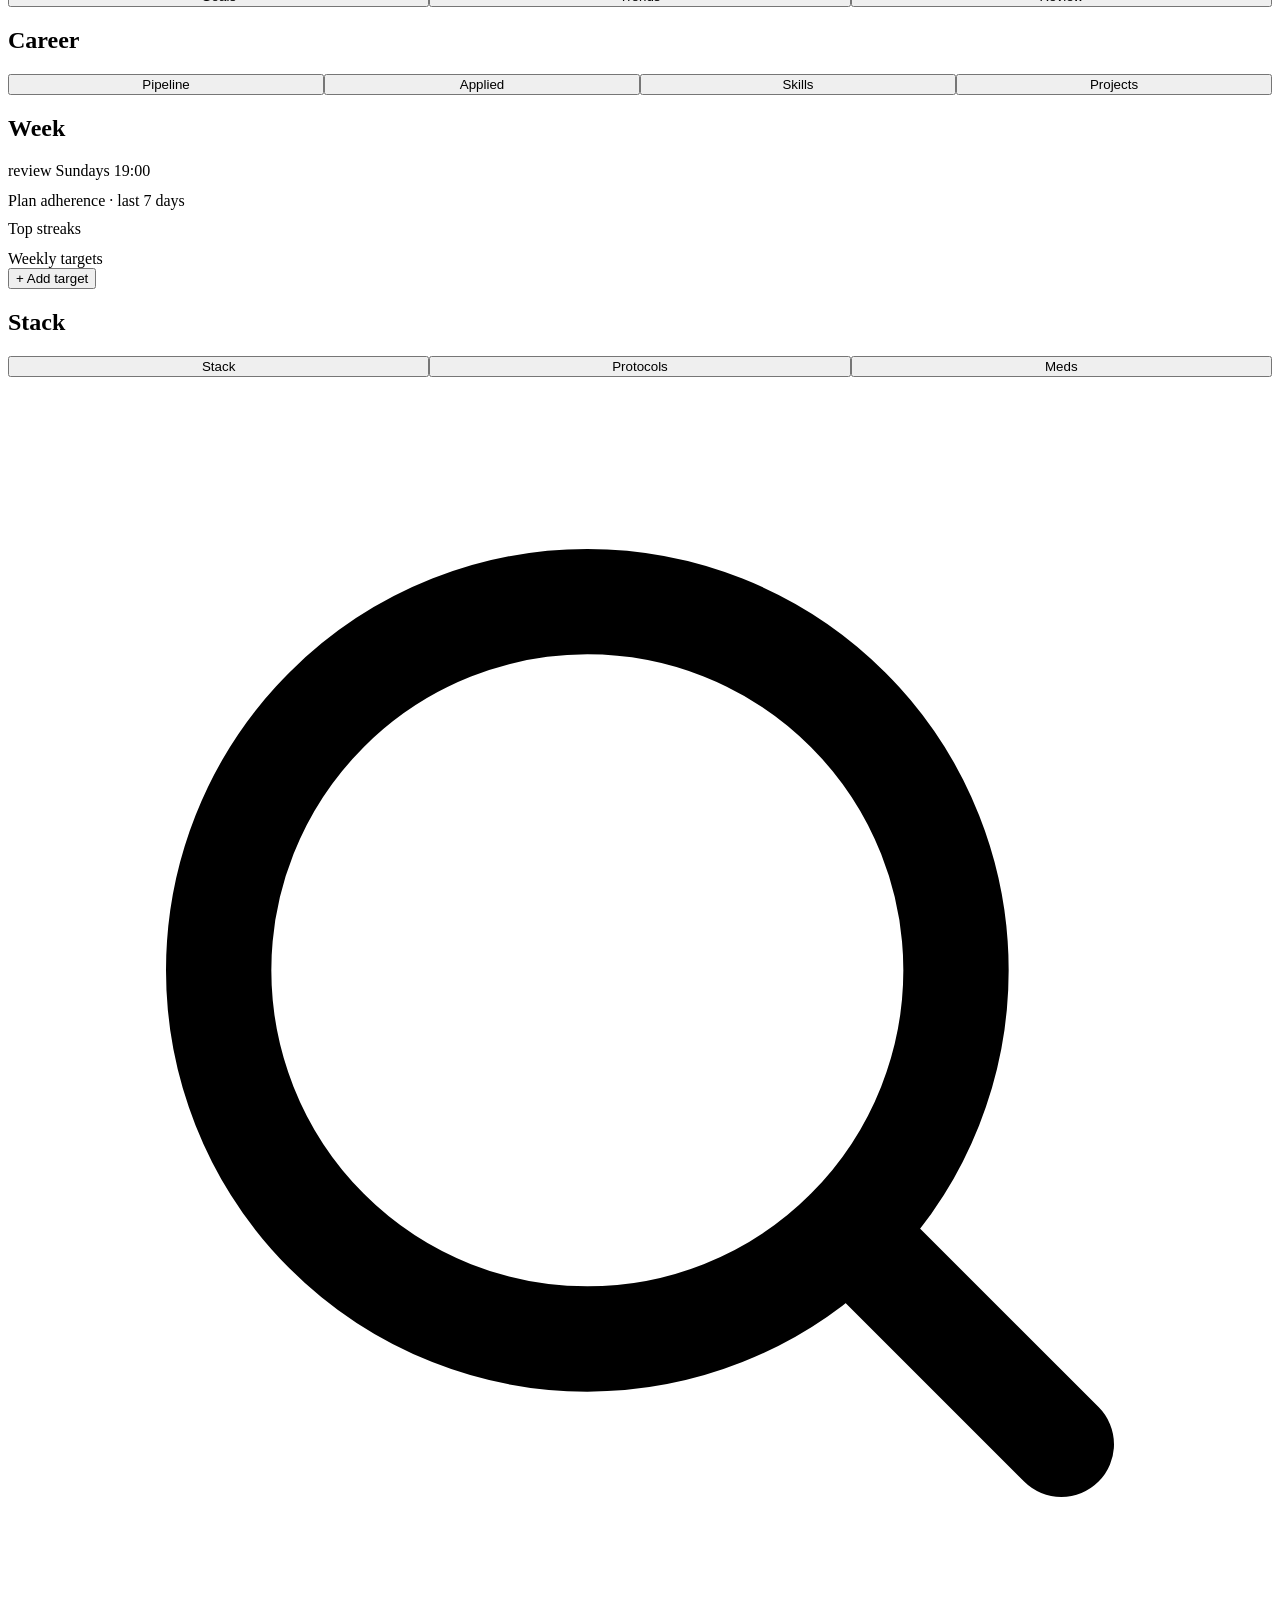
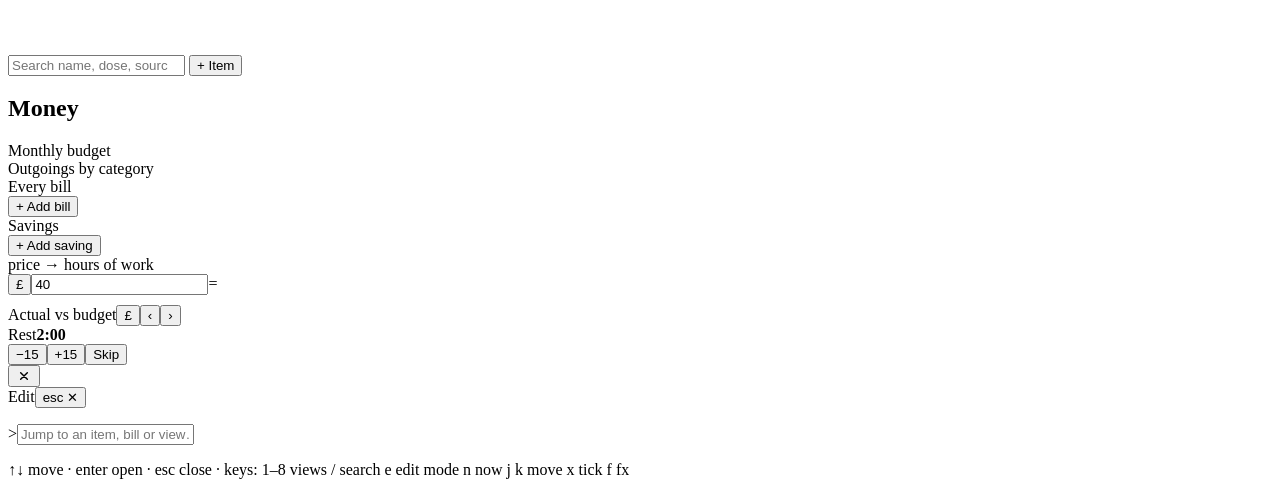
==== commit 3b2f9bd8: "add tools keys" ====
--- a/source/src/body.html
+++ b/source/src/body.html
@@ -153,12 +153,14 @@
   <!-- TOOLS -->
   <section class="view" id="v-tools" aria-label="Tools">
     <div class="banner"><div class="art"></div><div class="bover"><span class="eyebrow"></span><h2 class="glitch" data-text="Tools">Tools</h2><span class="sub" id="toolsSub"></span></div></div>
-    <div class="toolcards two" id="toolSeg">
+    <div class="toolcards" id="toolSeg">
       <button type="button" data-t="focus"><i><svg viewBox="0 0 24 24" width="20" height="20" fill="none" stroke="currentColor" stroke-width="1.8" stroke-linecap="round" stroke-linejoin="round"><circle cx="12" cy="13" r="8"/><path d="M12 9v4l2.5 2M9 2h6"/></svg></i><b>Focus</b><span id="tcFocus">Timer · music · sound</span></button>
       <button type="button" data-t="brick"><i><svg viewBox="0 0 24 24" width="20" height="20" fill="none" stroke="currentColor" stroke-width="1.8" stroke-linecap="round" stroke-linejoin="round"><rect x="5" y="11" width="14" height="10" rx="2.5"/><path d="M8 11V8a4 4 0 0 1 8 0v3"/></svg></i><b>Brick</b><span id="tcBrick">Lock the phone</span></button>
+      <button type="button" data-t="keys"><i><svg viewBox="0 0 24 24" width="20" height="20" fill="none" stroke="currentColor" stroke-width="1.8" stroke-linecap="round" stroke-linejoin="round"><circle cx="8" cy="15" r="4"/><path d="M11 12l9-9M17 6l3 3M15 8l2 2"/></svg></i><b>Keys</b><span>Encrypted passwords</span></button>
     </div>
     <div id="t-focus"></div>
     <div id="t-brick" hidden></div>
+    <div id="t-keys" hidden></div>
   </section>
 
   <!-- GOALS -->
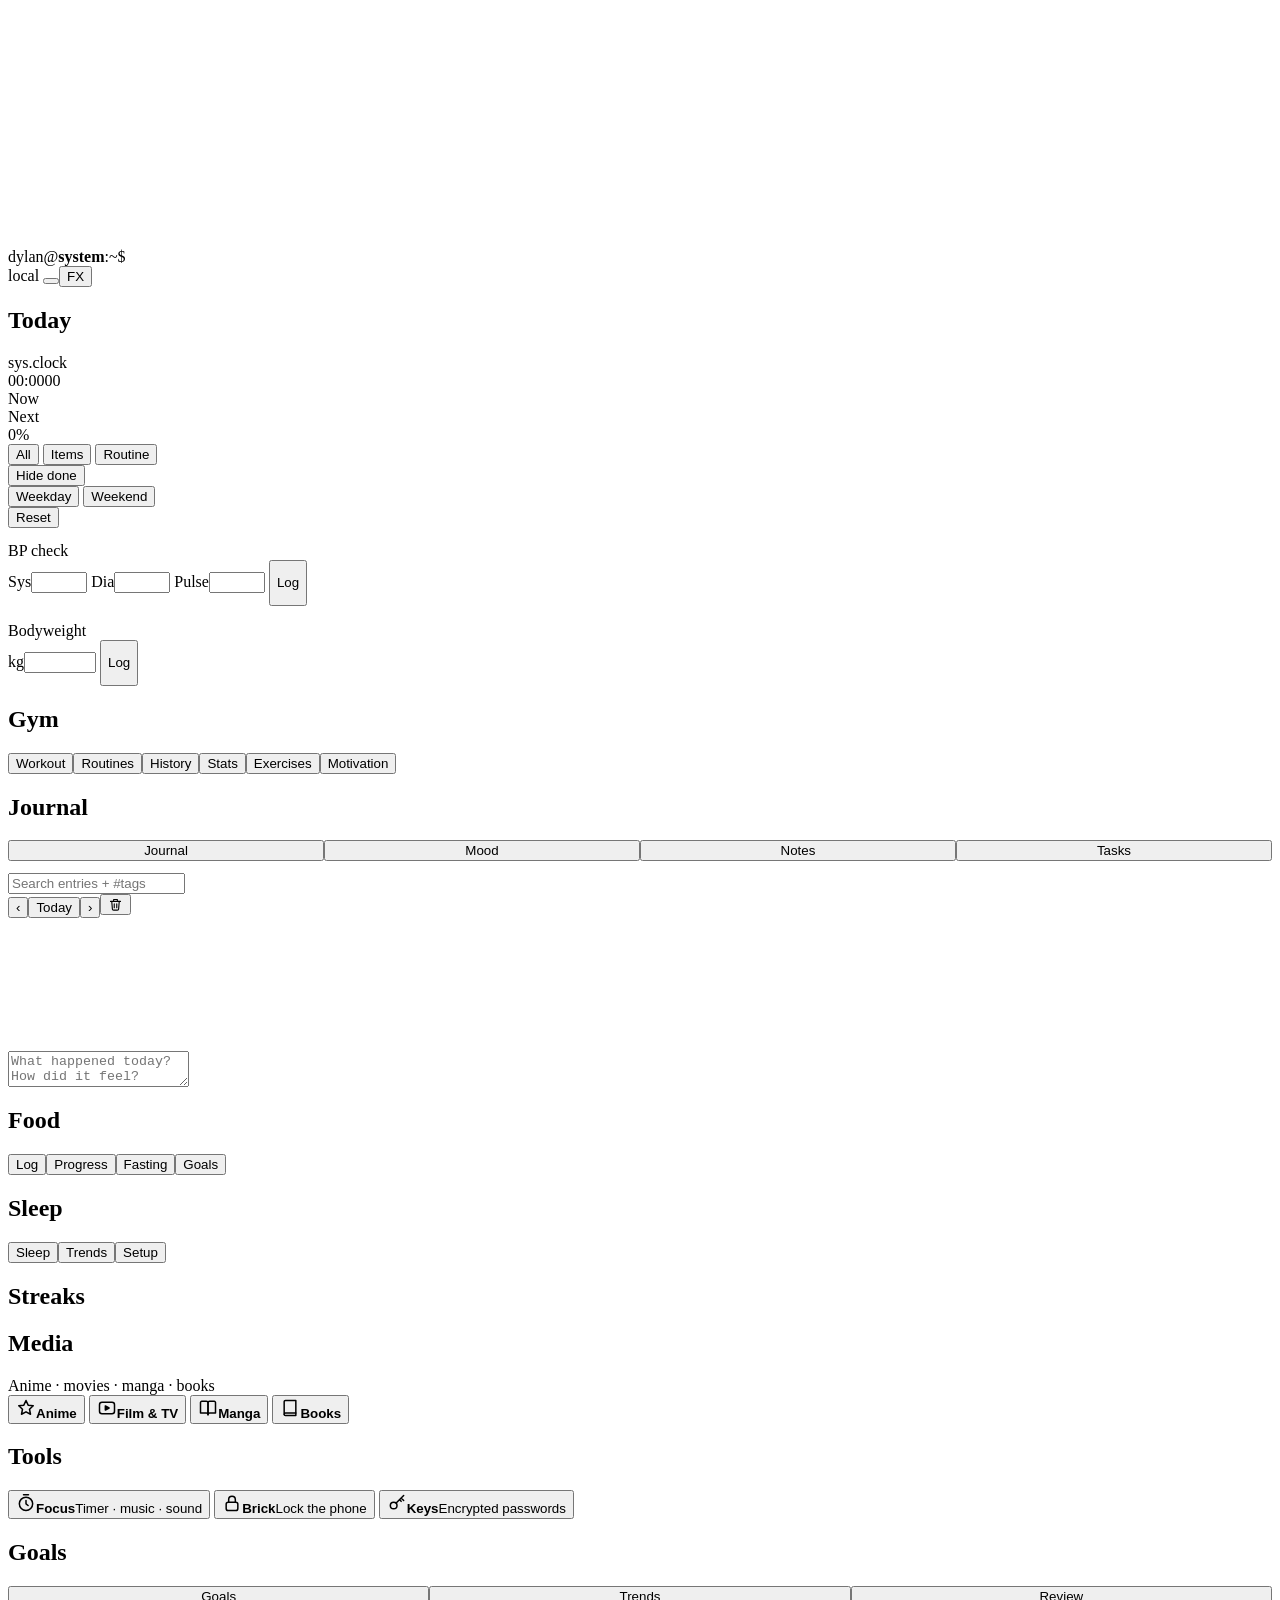
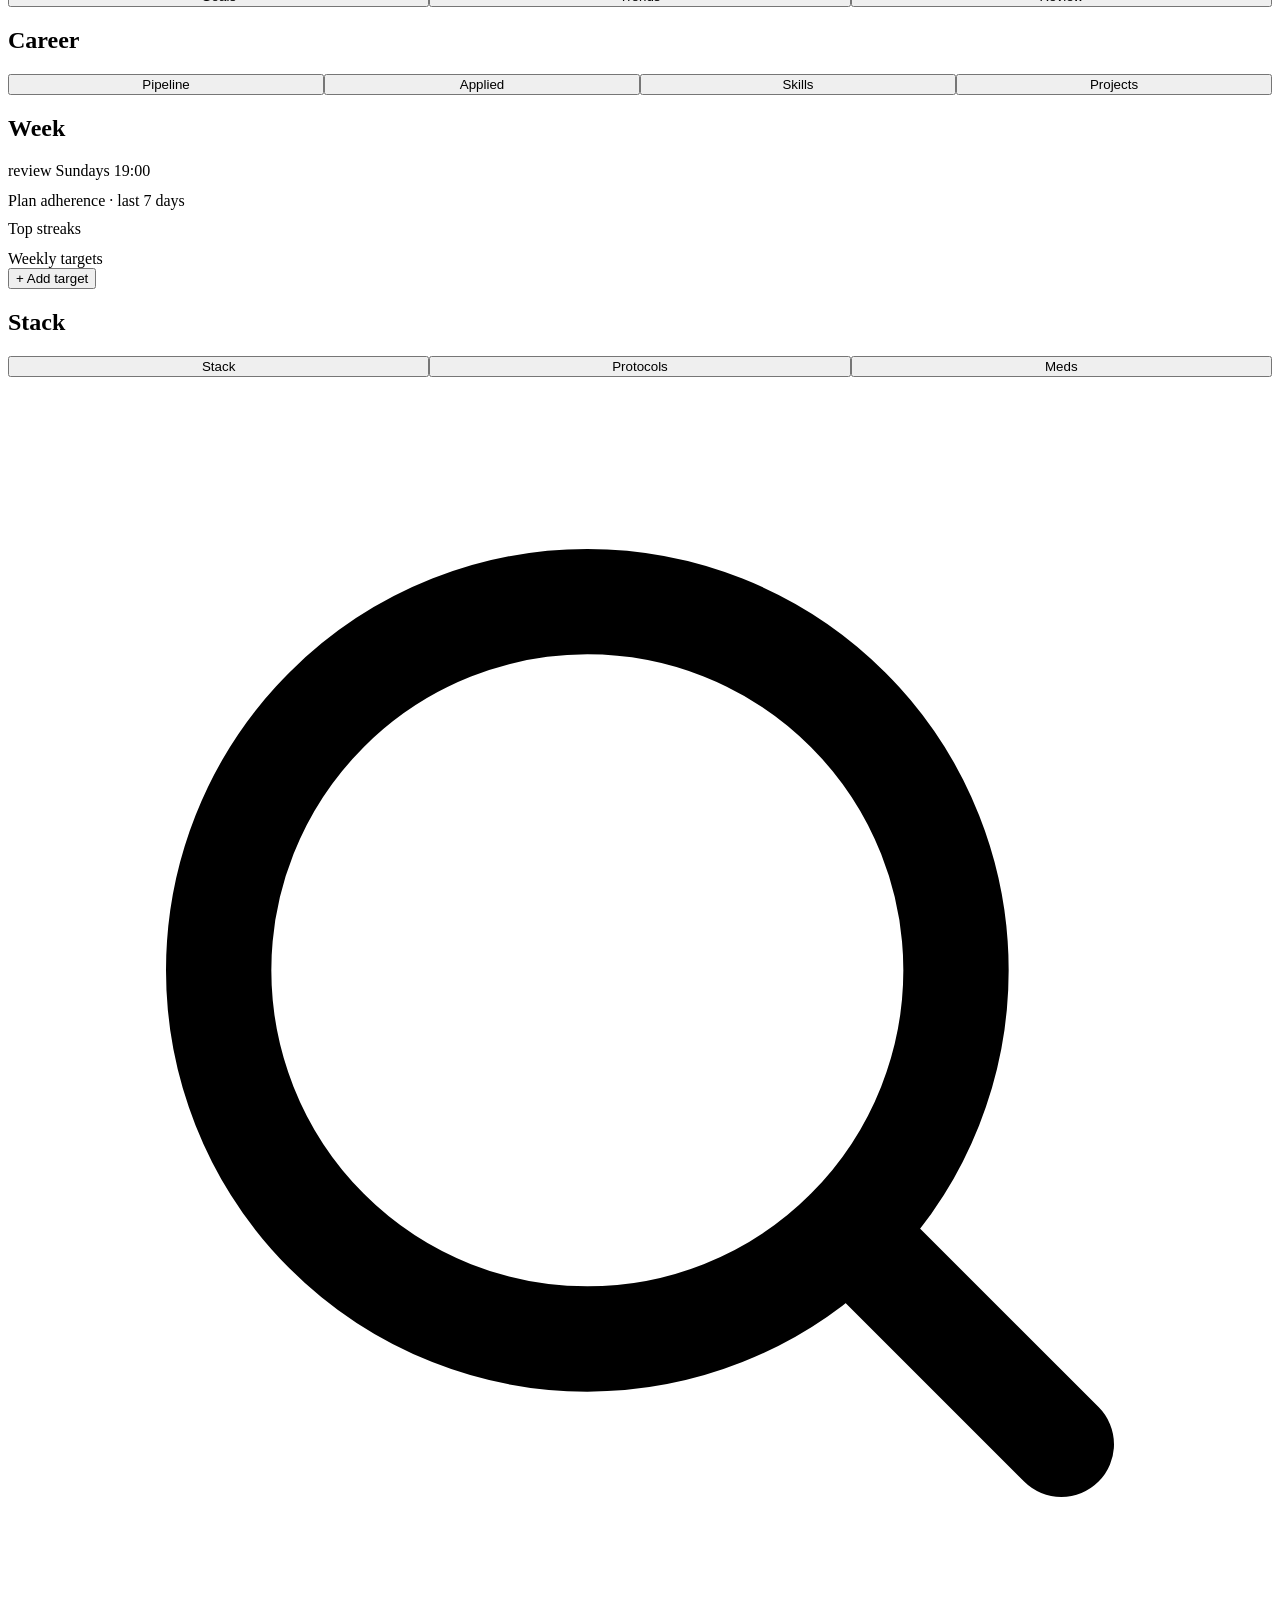
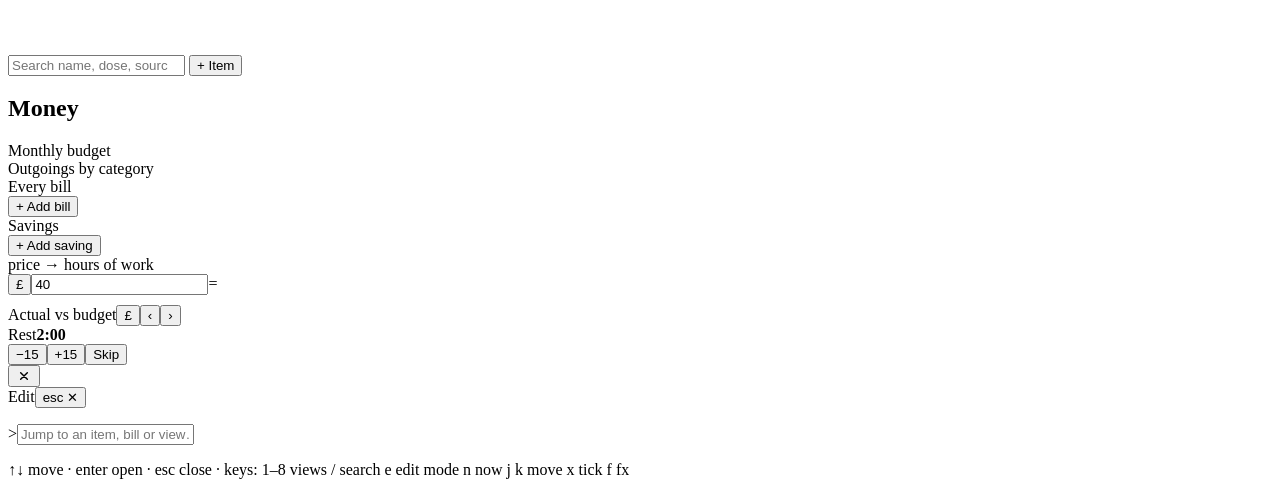
==== commit e3a3f0bc: "update" ====
--- a/source/src/body.html
+++ b/source/src/body.html
@@ -42,7 +42,7 @@
       <span class="asc num" id="asc"></span>
       <span class="target-mark num" id="pctTxt"></span>
     </div></div>
-    <div id="todayMood"></div>
+    <div id="todayMood"></div><div id="todayWkRev"></div>
     <div id="todayNudges"></div>
     <div id="todayTasks"></div>
     <div id="todayCal"></div>
@@ -98,7 +98,7 @@
   <!-- JOURNAL -->
   <section class="view" id="v-journal" aria-label="Journal">
     <div class="banner"><div class="art"></div><div class="bover"><span class="eyebrow"></span><h2 class="glitch" data-text="Journal">Journal</h2><span class="sub" id="jStreak"></span></div></div>
-    <div class="seg nx-seg5" id="jTabs" style="margin:0 0 12px;display:flex"><button type="button" data-jt="journal" style="flex:1">Journal</button><button type="button" data-jt="mood" style="flex:1">Mood</button><button type="button" data-jt="people" style="flex:1">People</button><button type="button" data-jt="notes" style="flex:1">Notes</button><button type="button" data-jt="tasks" style="flex:1">Tasks</button></div>
+    <div class="seg nx-seg5" id="jTabs" style="margin:0 0 12px;display:flex"><button type="button" data-jt="journal" style="flex:1">Journal</button><button type="button" data-jt="mood" style="flex:1">Mood</button><button type="button" data-jt="notes" style="flex:1">Notes</button><button type="button" data-jt="tasks" style="flex:1">Tasks</button></div>
     <div id="jPaneJ">
     <div class="jgrid">
       <div class="jside"><input class="inp" id="jQ" type="search" placeholder="Search entries + #tags" autocomplete="off"><div class="jlist" id="jList"></div></div>
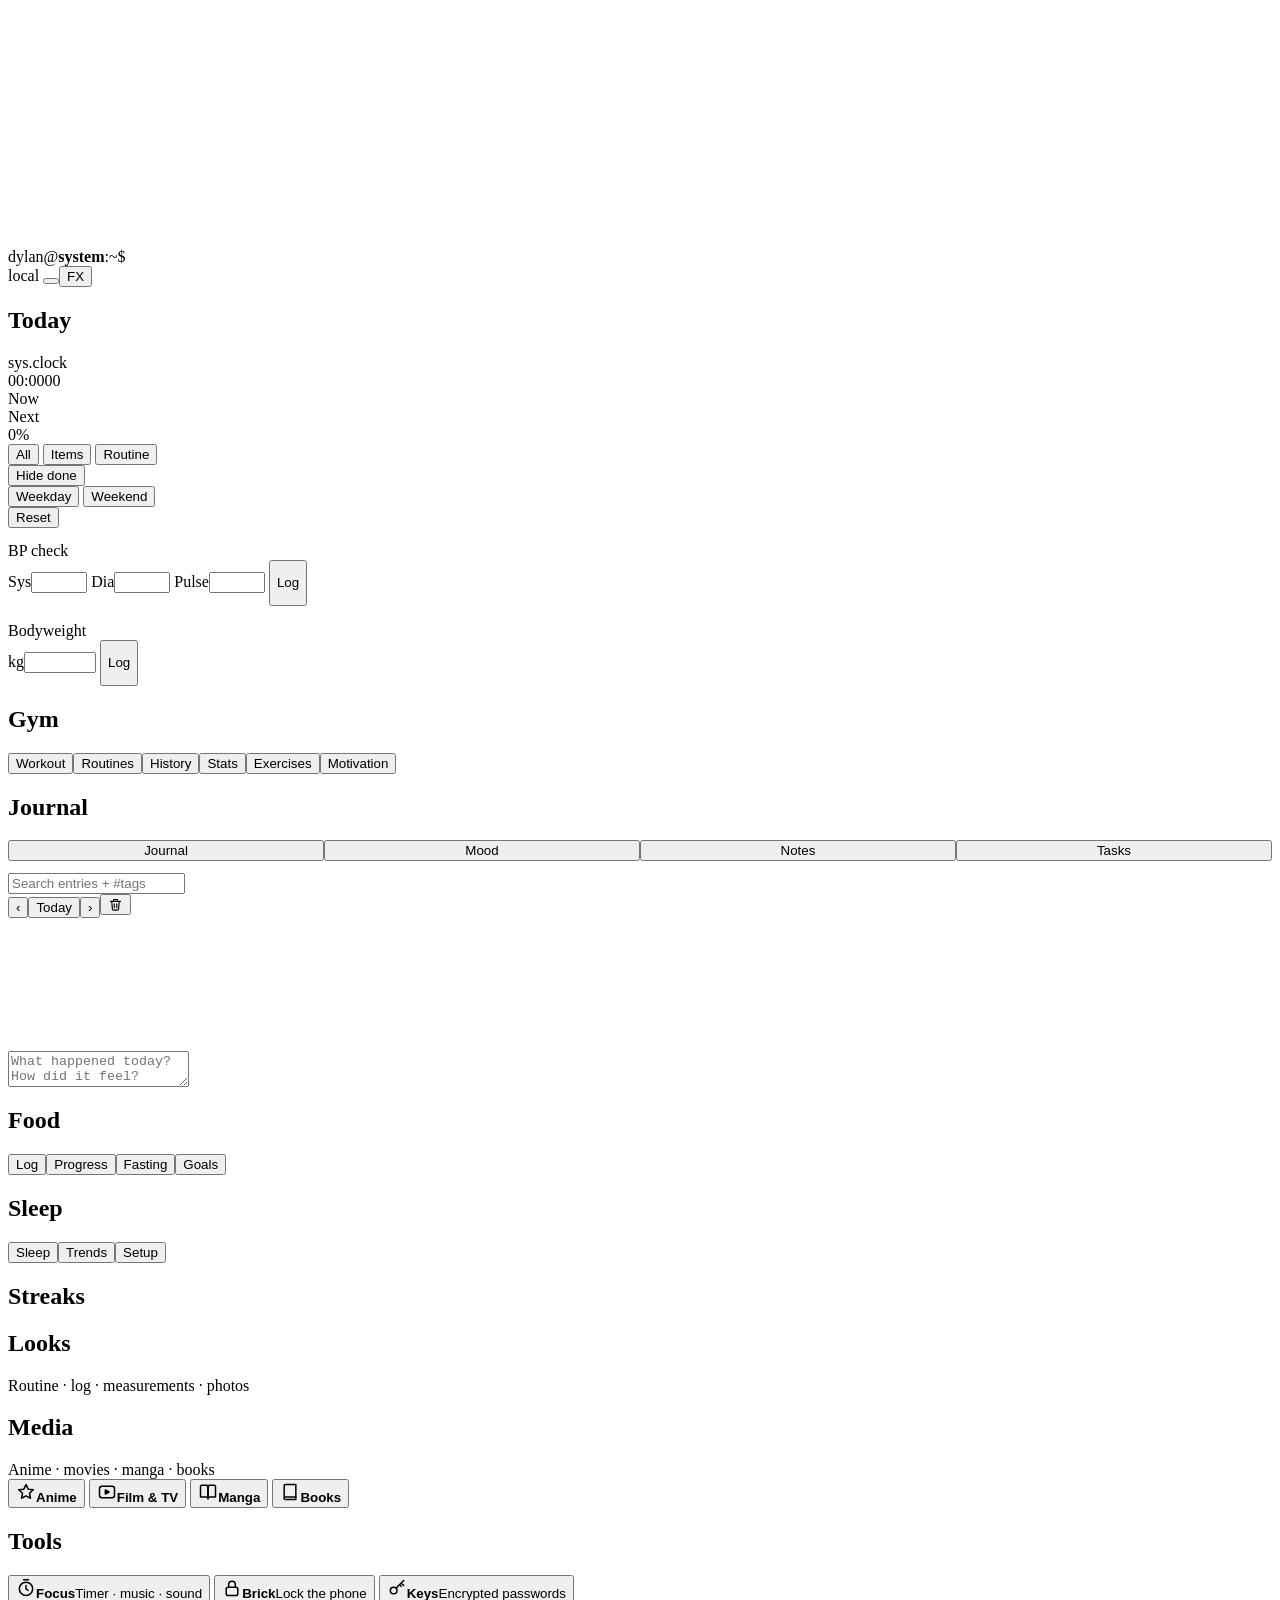
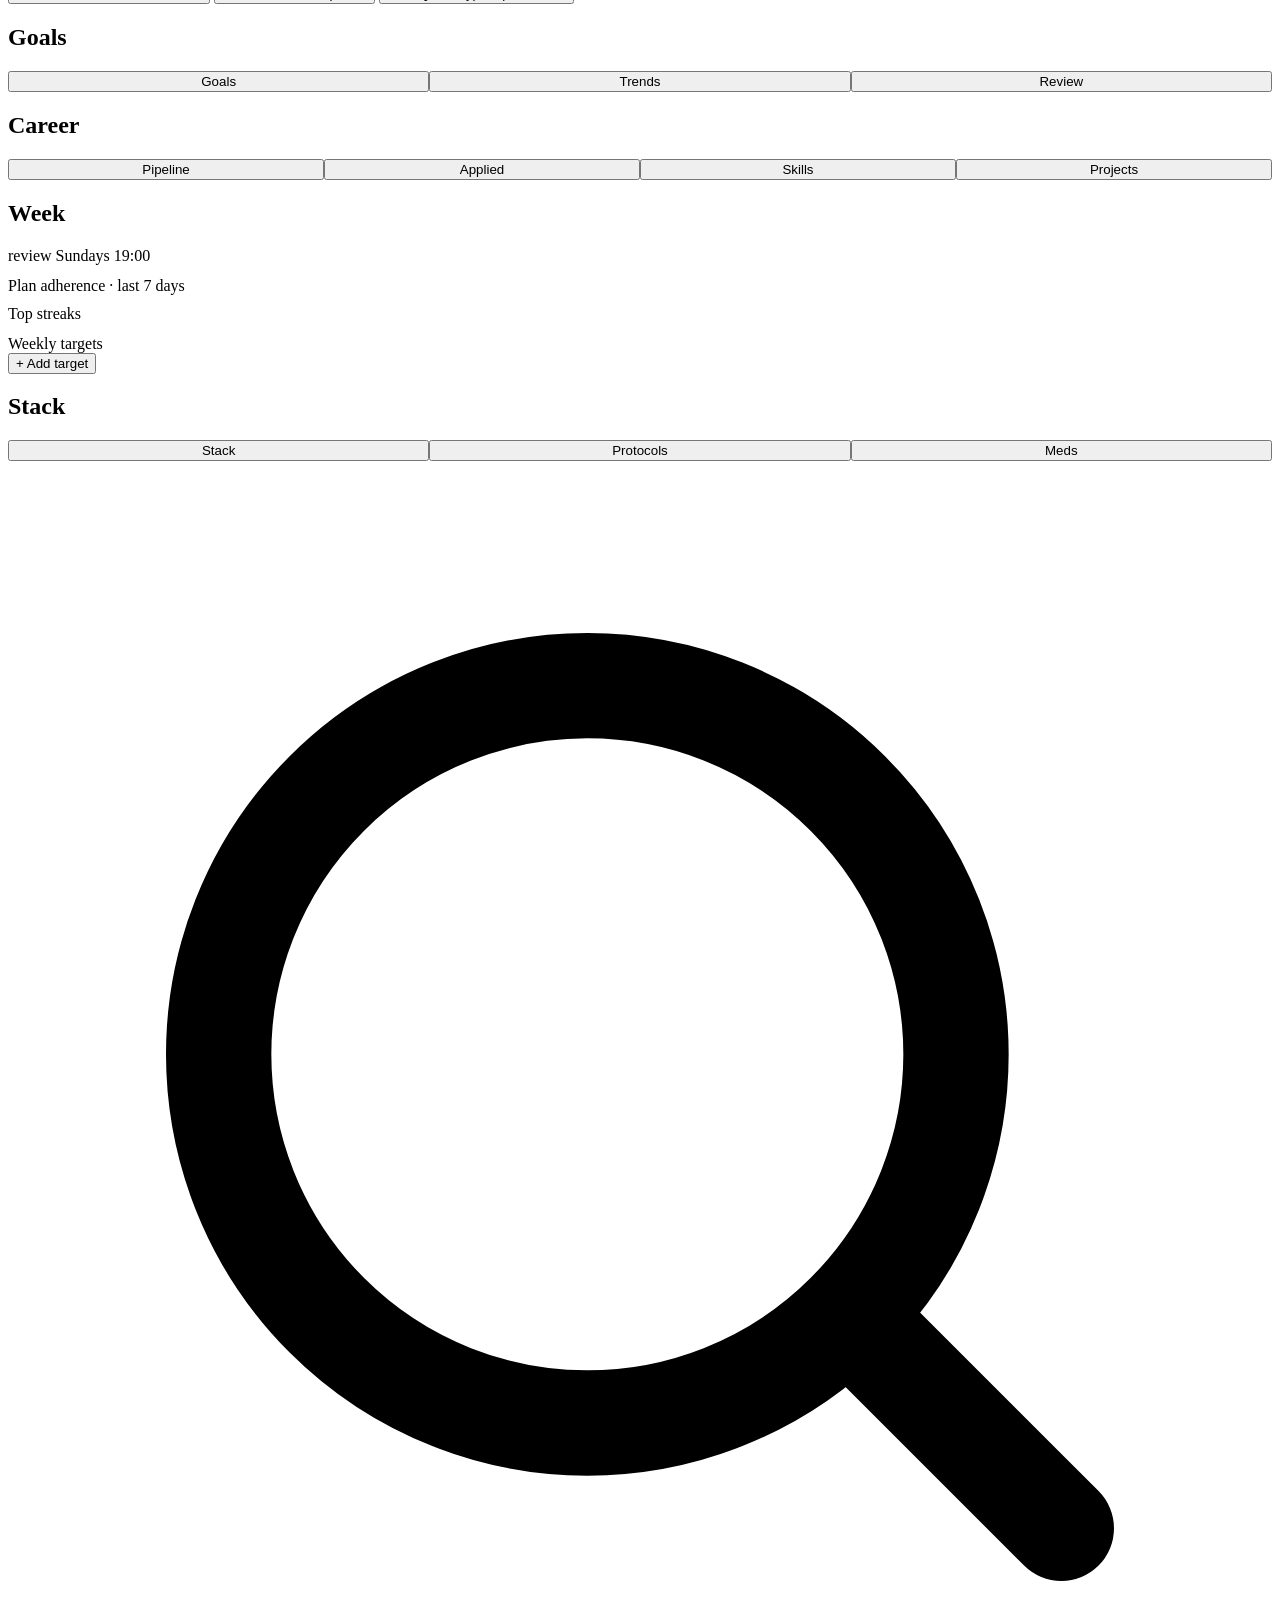
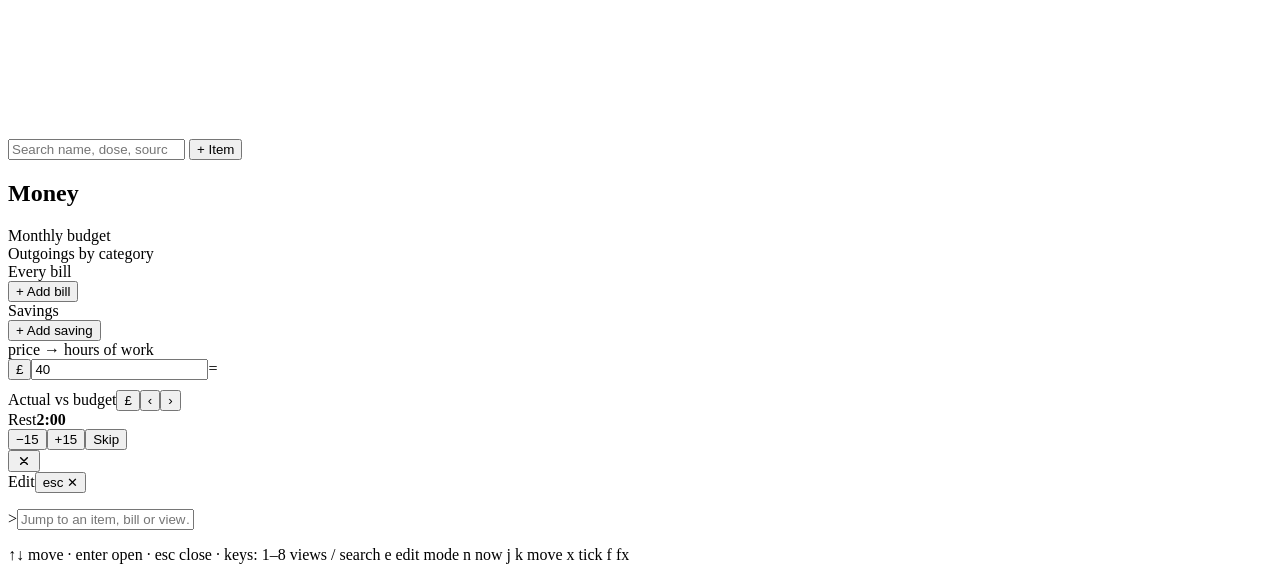
==== commit ae20801f: "update" ====
--- a/source/src/body.html
+++ b/source/src/body.html
@@ -139,6 +139,10 @@
     <div class="banner"><div class="art"></div><div class="bover"><span class="eyebrow"></span><h2 class="glitch" data-text="Streaks">Streaks</h2><span class="sub" id="habSub"></span></div></div>
     <div id="habBody"></div>
   </section>
+  <section class="view" id="v-looks" aria-label="Looks">
+    <div class="banner"><div class="art"></div><div class="bover"><span class="eyebrow"></span><h2 class="glitch" data-text="Looks" data-lx="looks">Looks</h2><span class="sub">Routine · log · measurements · photos</span></div></div>
+    <div id="lkBody"></div>
+  </section>
   <section class="view" id="v-media" aria-label="Media">
     <div class="banner"><div class="art"></div><div class="bover"><span class="eyebrow"></span><h2 class="glitch" data-text="Media">Media</h2><span class="sub">Anime · movies · manga · books</span></div></div>
     <div class="toolcards four" id="mediaCards">
@@ -188,7 +192,7 @@
     </div>
     <div id="weekChange" style="margin-top:12px"></div>
     <div class="panel" style="margin-top:12px"><div class="ph"><span class="tag">Weekly targets</span></div><div class="pb"><div id="targets"></div><button class="addrow" type="button" id="addTarget">+ Add target</button></div></div>
-    <div id="wkReview" style="margin-top:12px"></div>
+    <div id="wkFocus" style="margin-top:12px"></div><div id="wkReview" style="margin-top:12px"></div>
   </section>
 
   <!-- STACK -->
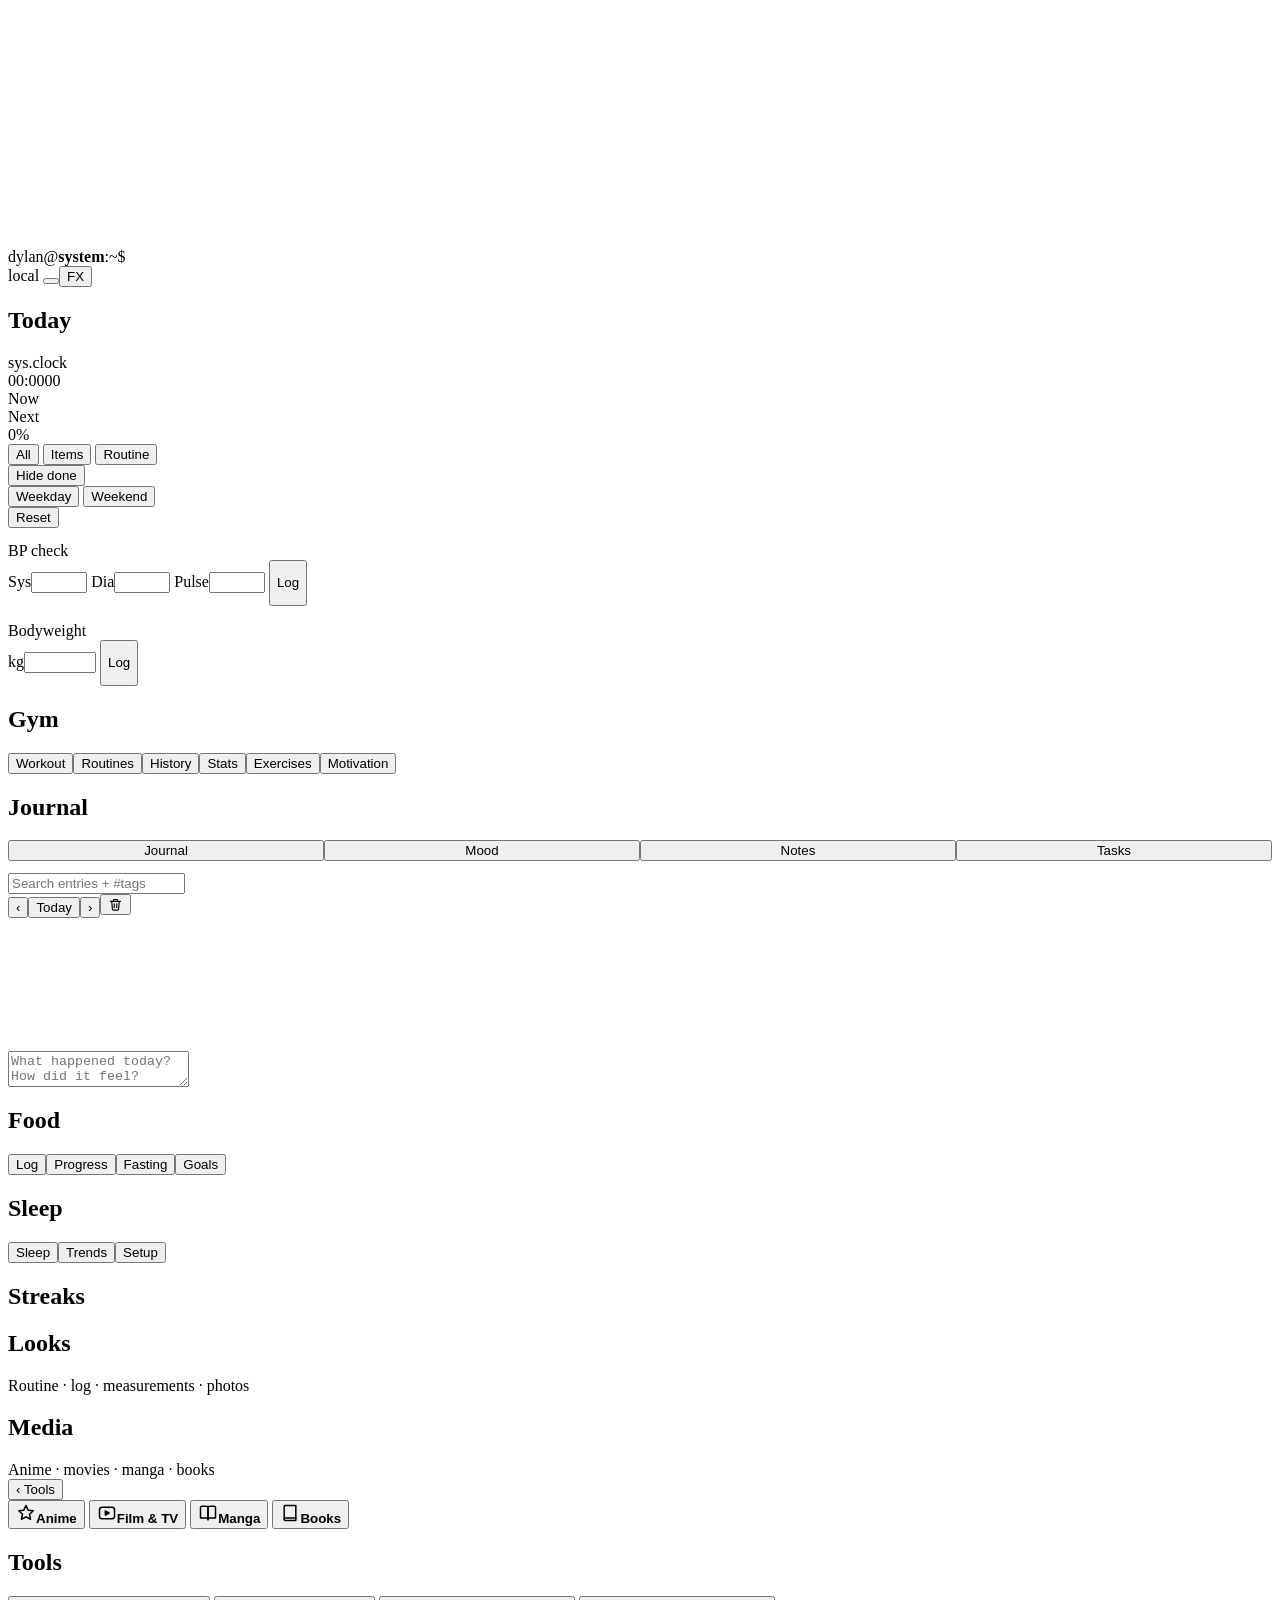
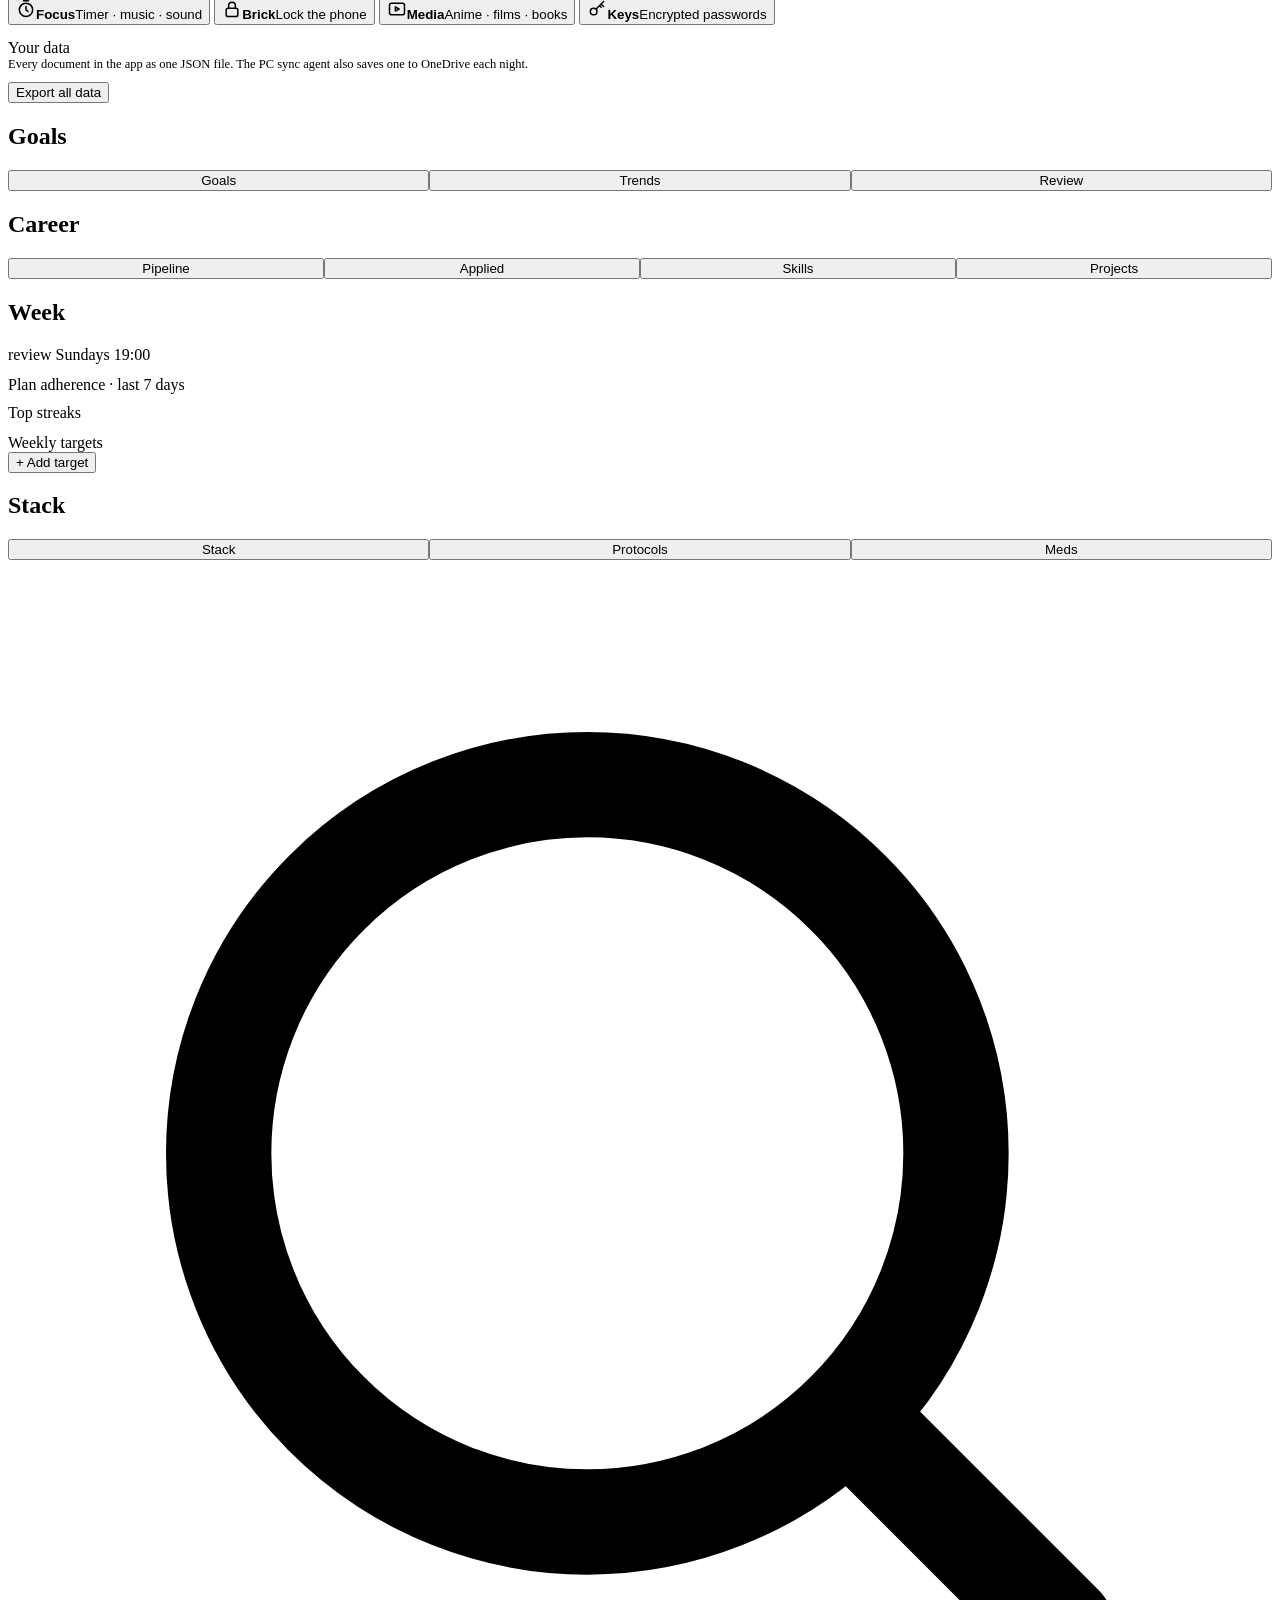
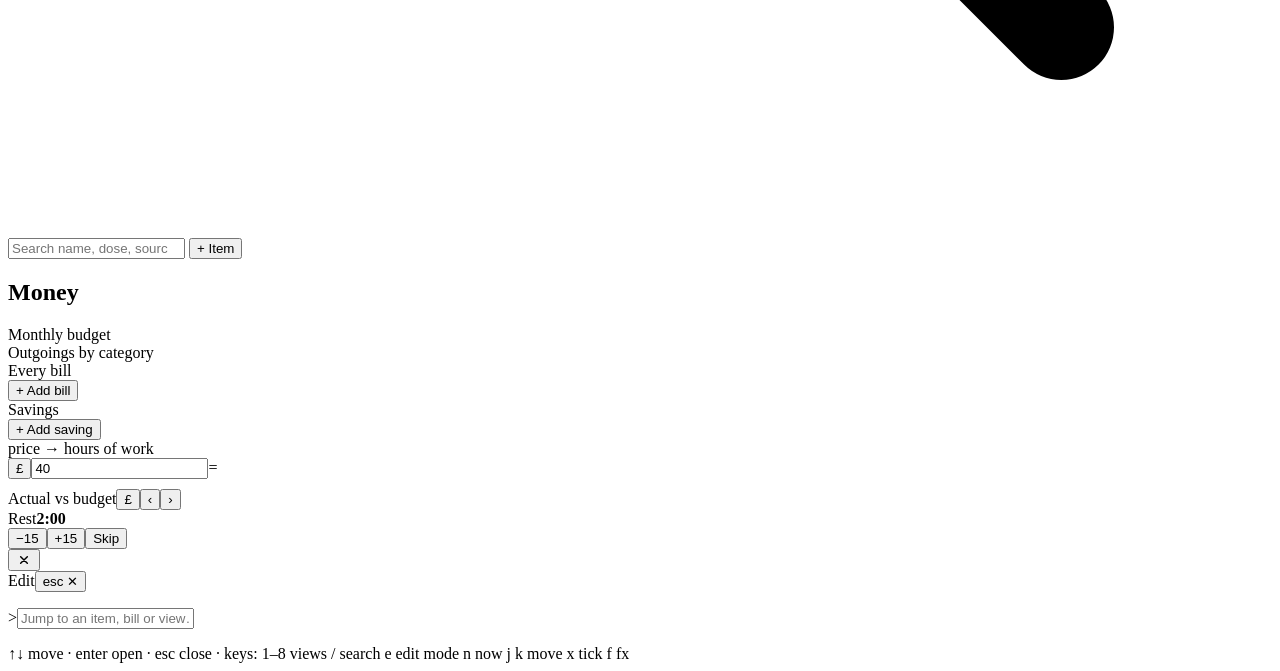
==== commit eb0cf568: "update" ====
--- a/source/src/body.html
+++ b/source/src/body.html
@@ -21,6 +21,7 @@
   <!-- TODAY -->
   <section class="view" id="v-today" aria-label="Today">
     <div class="banner"><div class="art"></div><div class="bover"><span class="eyebrow"></span><h2 class="glitch" data-text="Today">Today</h2><span class="sub" id="todaySub"></span></div></div>
+    <div id="todayDash"></div>
     <div class="hud">
       <div class="panel clockp">
         <div class="ph"><span class="tag">sys.clock</span><span id="planName"></span></div>
@@ -145,6 +146,7 @@
   </section>
   <section class="view" id="v-media" aria-label="Media">
     <div class="banner"><div class="art"></div><div class="bover"><span class="eyebrow"></span><h2 class="glitch" data-text="Media">Media</h2><span class="sub">Anime · movies · manga · books</span></div></div>
+    <button type="button" class="mback" data-mback="1">‹ Tools</button>
     <div class="toolcards four" id="mediaCards">
       <button type="button" data-mk="anime"><i><svg viewBox="0 0 24 24" width="20" height="20" fill="none" stroke="currentColor" stroke-width="1.8" stroke-linecap="round" stroke-linejoin="round"><path d="M12 3l2.6 5.6 6.1.7-4.5 4.2 1.2 6L12 16.6 6.6 19.5l1.2-6L3.3 9.3l6.1-.7z"/></svg></i><b>Anime</b><span></span></button>
       <button type="button" data-mk="movies"><i><svg viewBox="0 0 24 24" width="20" height="20" fill="none" stroke="currentColor" stroke-width="1.8" stroke-linecap="round" stroke-linejoin="round"><rect x="3" y="5" width="18" height="14" rx="3"/><path d="M10 9.5v5l4.5-2.5z" fill="currentColor"/></svg></i><b>Film &amp; TV</b><span></span></button>
@@ -160,11 +162,13 @@
     <div class="toolcards" id="toolSeg">
       <button type="button" data-t="focus"><i><svg viewBox="0 0 24 24" width="20" height="20" fill="none" stroke="currentColor" stroke-width="1.8" stroke-linecap="round" stroke-linejoin="round"><circle cx="12" cy="13" r="8"/><path d="M12 9v4l2.5 2M9 2h6"/></svg></i><b>Focus</b><span id="tcFocus">Timer · music · sound</span></button>
       <button type="button" data-t="brick"><i><svg viewBox="0 0 24 24" width="20" height="20" fill="none" stroke="currentColor" stroke-width="1.8" stroke-linecap="round" stroke-linejoin="round"><rect x="5" y="11" width="14" height="10" rx="2.5"/><path d="M8 11V8a4 4 0 0 1 8 0v3"/></svg></i><b>Brick</b><span id="tcBrick">Lock the phone</span></button>
+      <button type="button" data-tgo="media"><i><svg viewBox="0 0 24 24" width="20" height="20" fill="none" stroke="currentColor" stroke-width="1.8" stroke-linecap="round" stroke-linejoin="round"><rect x="3" y="5" width="18" height="14" rx="2.5"/><path d="M10 9.5v5l4.5-2.5z"/></svg></i><b>Media</b><span>Anime · films · books</span></button>
       <button type="button" data-t="keys"><i><svg viewBox="0 0 24 24" width="20" height="20" fill="none" stroke="currentColor" stroke-width="1.8" stroke-linecap="round" stroke-linejoin="round"><circle cx="8" cy="15" r="4"/><path d="M11 12l9-9M17 6l3 3M15 8l2 2"/></svg></i><b>Keys</b><span>Encrypted passwords</span></button>
     </div>
     <div id="t-focus"></div>
     <div id="t-brick" hidden></div>
     <div id="t-keys" hidden></div>
+    <div class="panel" style="margin-top:14px"><div class="ph"><span class="tag">Your data</span></div><div class="pb"><div class="dim" style="font-size:12.5px;margin-bottom:10px">Every document in the app as one JSON file. The PC sync agent also saves one to OneDrive each night.</div><button class="btn p" type="button" id="expAll">Export all data</button></div></div>
   </section>
 
   <!-- GOALS -->
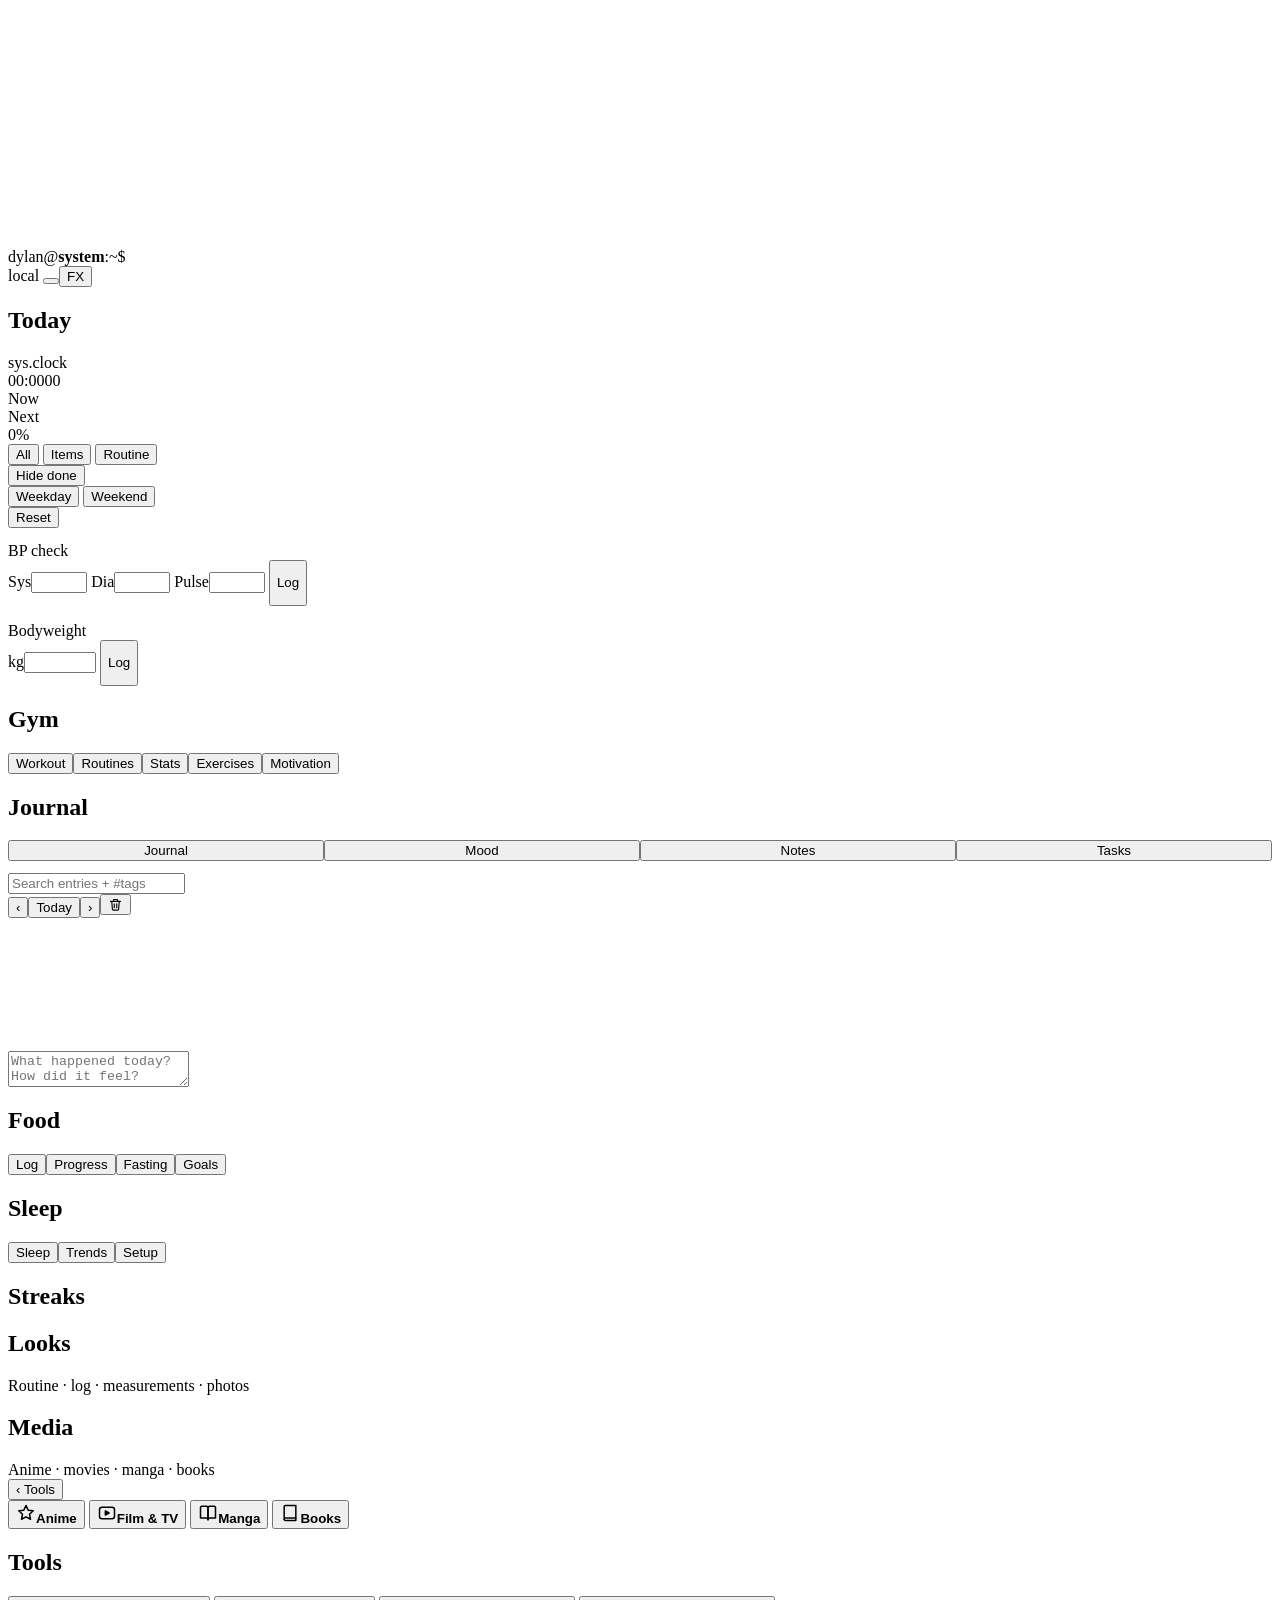
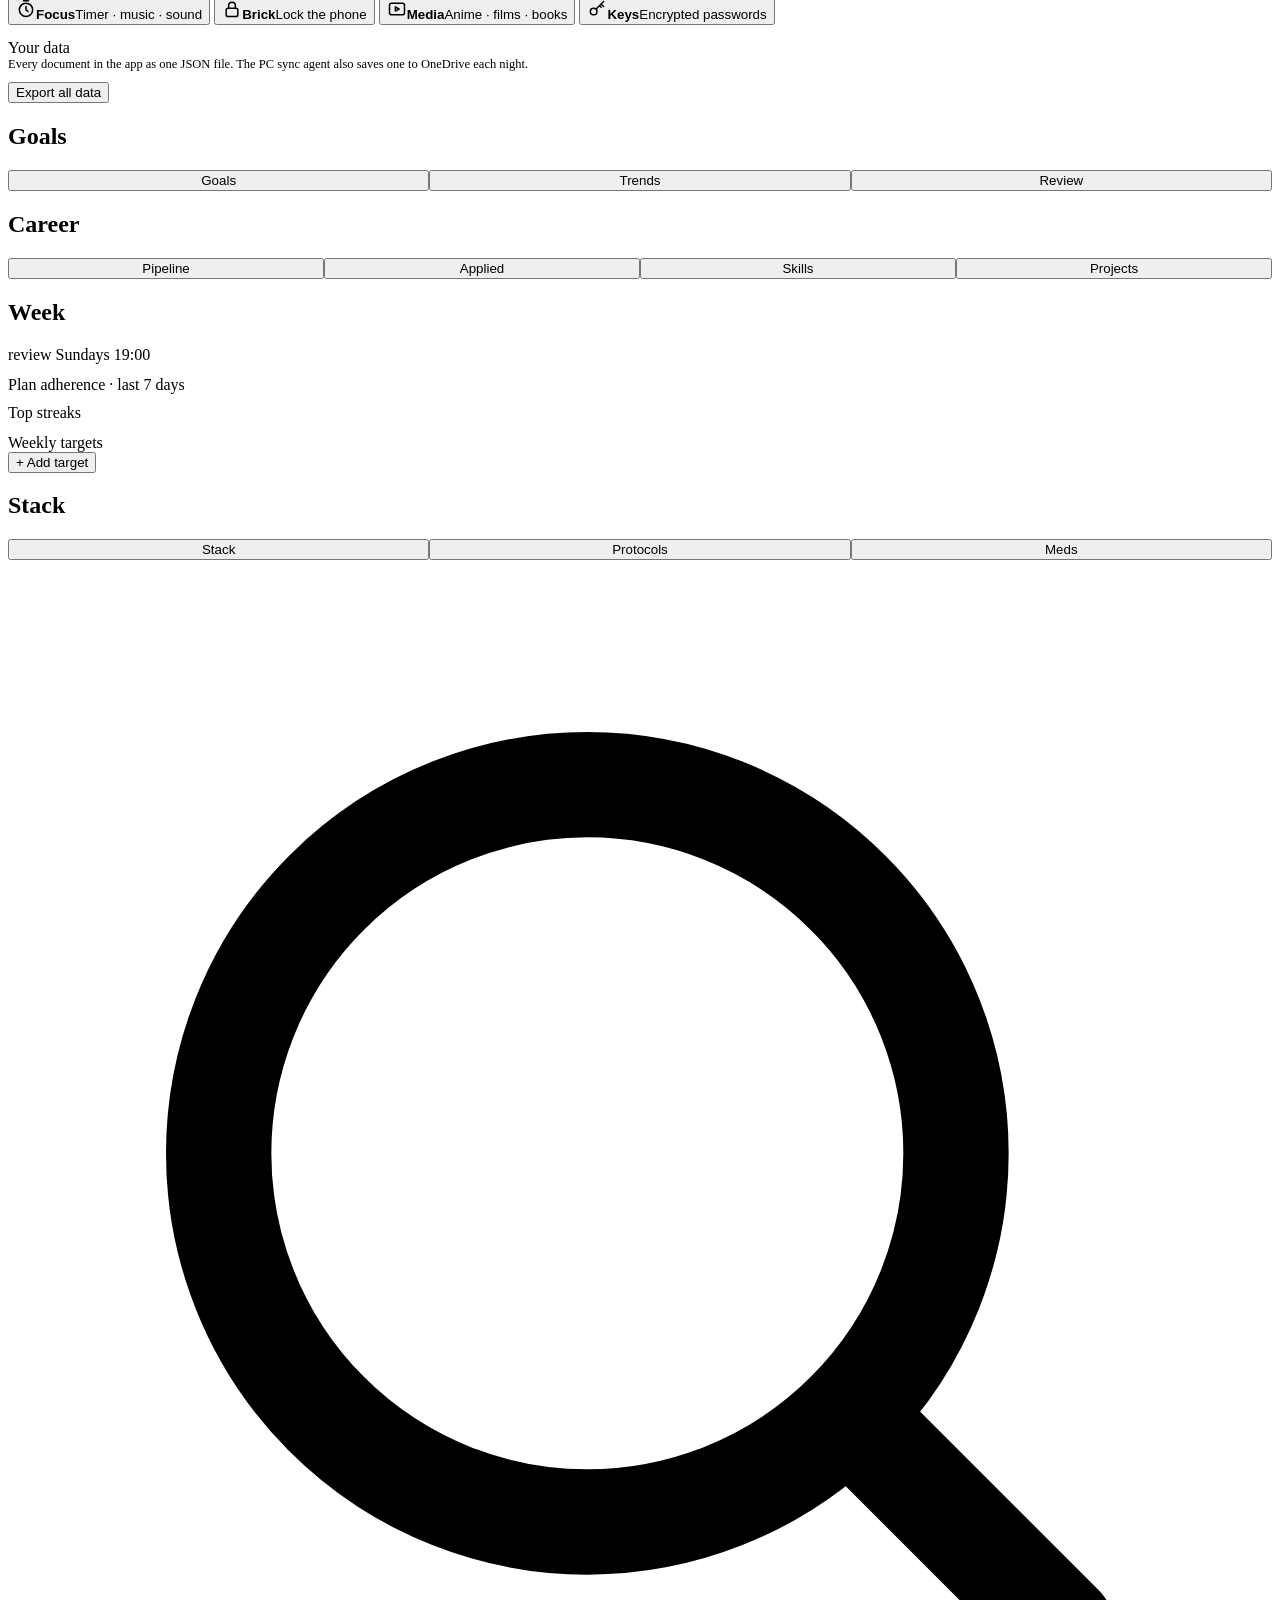
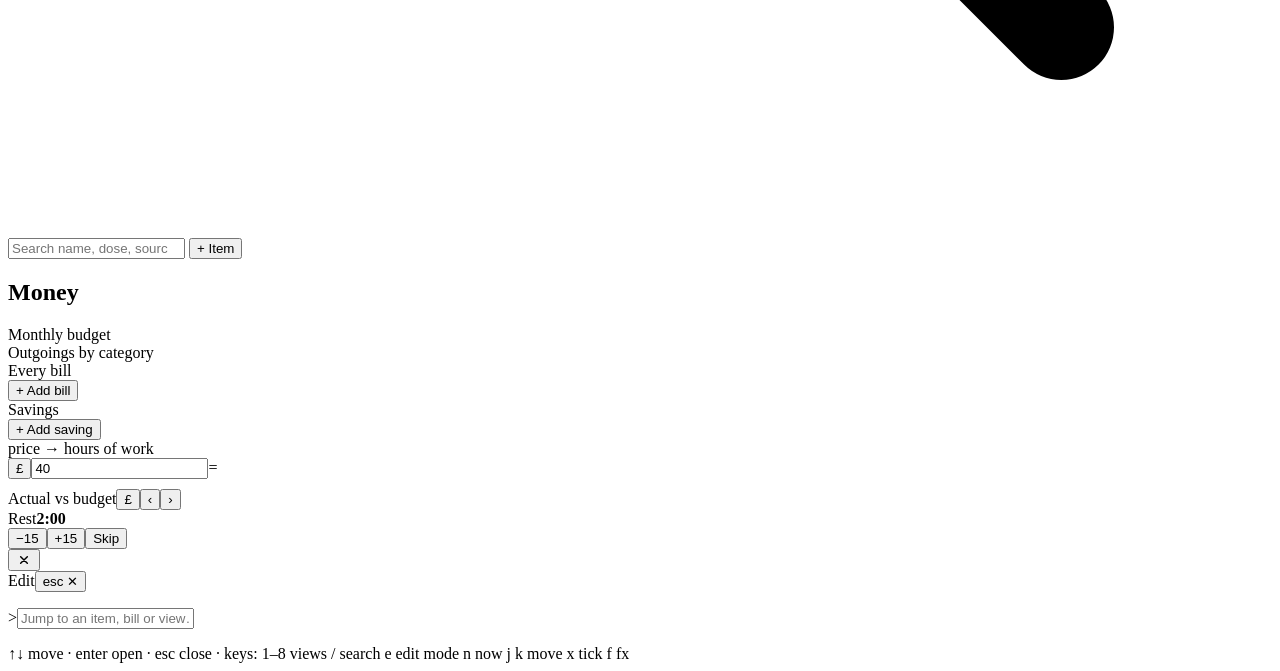
==== commit 33ef0d5a: "update" ====
--- a/source/src/body.html
+++ b/source/src/body.html
@@ -45,6 +45,7 @@
     </div></div>
     <div id="todayMood"></div><div id="todayWkRev"></div>
     <div id="todayNudges"></div>
+    <div id="todayDopa"></div>
     <div id="todayTasks"></div>
     <div id="todayCal"></div>
     <div class="strip" id="strip" role="group" aria-label="Blocks of the day"></div>
@@ -92,7 +93,7 @@
   <!-- GYM -->
   <section class="view" id="v-gym" aria-label="Gym">
     <div class="banner"><div class="art"></div><div class="bover"><span class="eyebrow"></span><h2 class="glitch" data-text="Gym">Gym</h2><span class="sub" id="gymSub"></span></div></div>
-    <div class="seg gseg" role="group" aria-label="Gym" id="gymSeg"><button type="button" data-g="workout">Workout</button><button type="button" data-g="routines">Routines</button><button type="button" data-g="history">History</button><button type="button" data-g="stats">Stats</button><button type="button" data-g="exercises">Exercises</button><button type="button" data-g="motivation">Motivation</button></div>
+    <div class="seg gseg" role="group" aria-label="Gym" id="gymSeg"><button type="button" data-g="workout">Workout</button><button type="button" data-g="routines">Routines</button><button type="button" data-g="stats">Stats</button><button type="button" data-g="exercises">Exercises</button><button type="button" data-g="motivation">Motivation</button></div>
     <div id="g-workout"></div><div id="g-routines" hidden></div><div id="g-history" hidden></div><div id="g-stats" hidden></div><div id="g-exercises" hidden></div><div id="g-motivation" hidden></div>
   </section>
 
